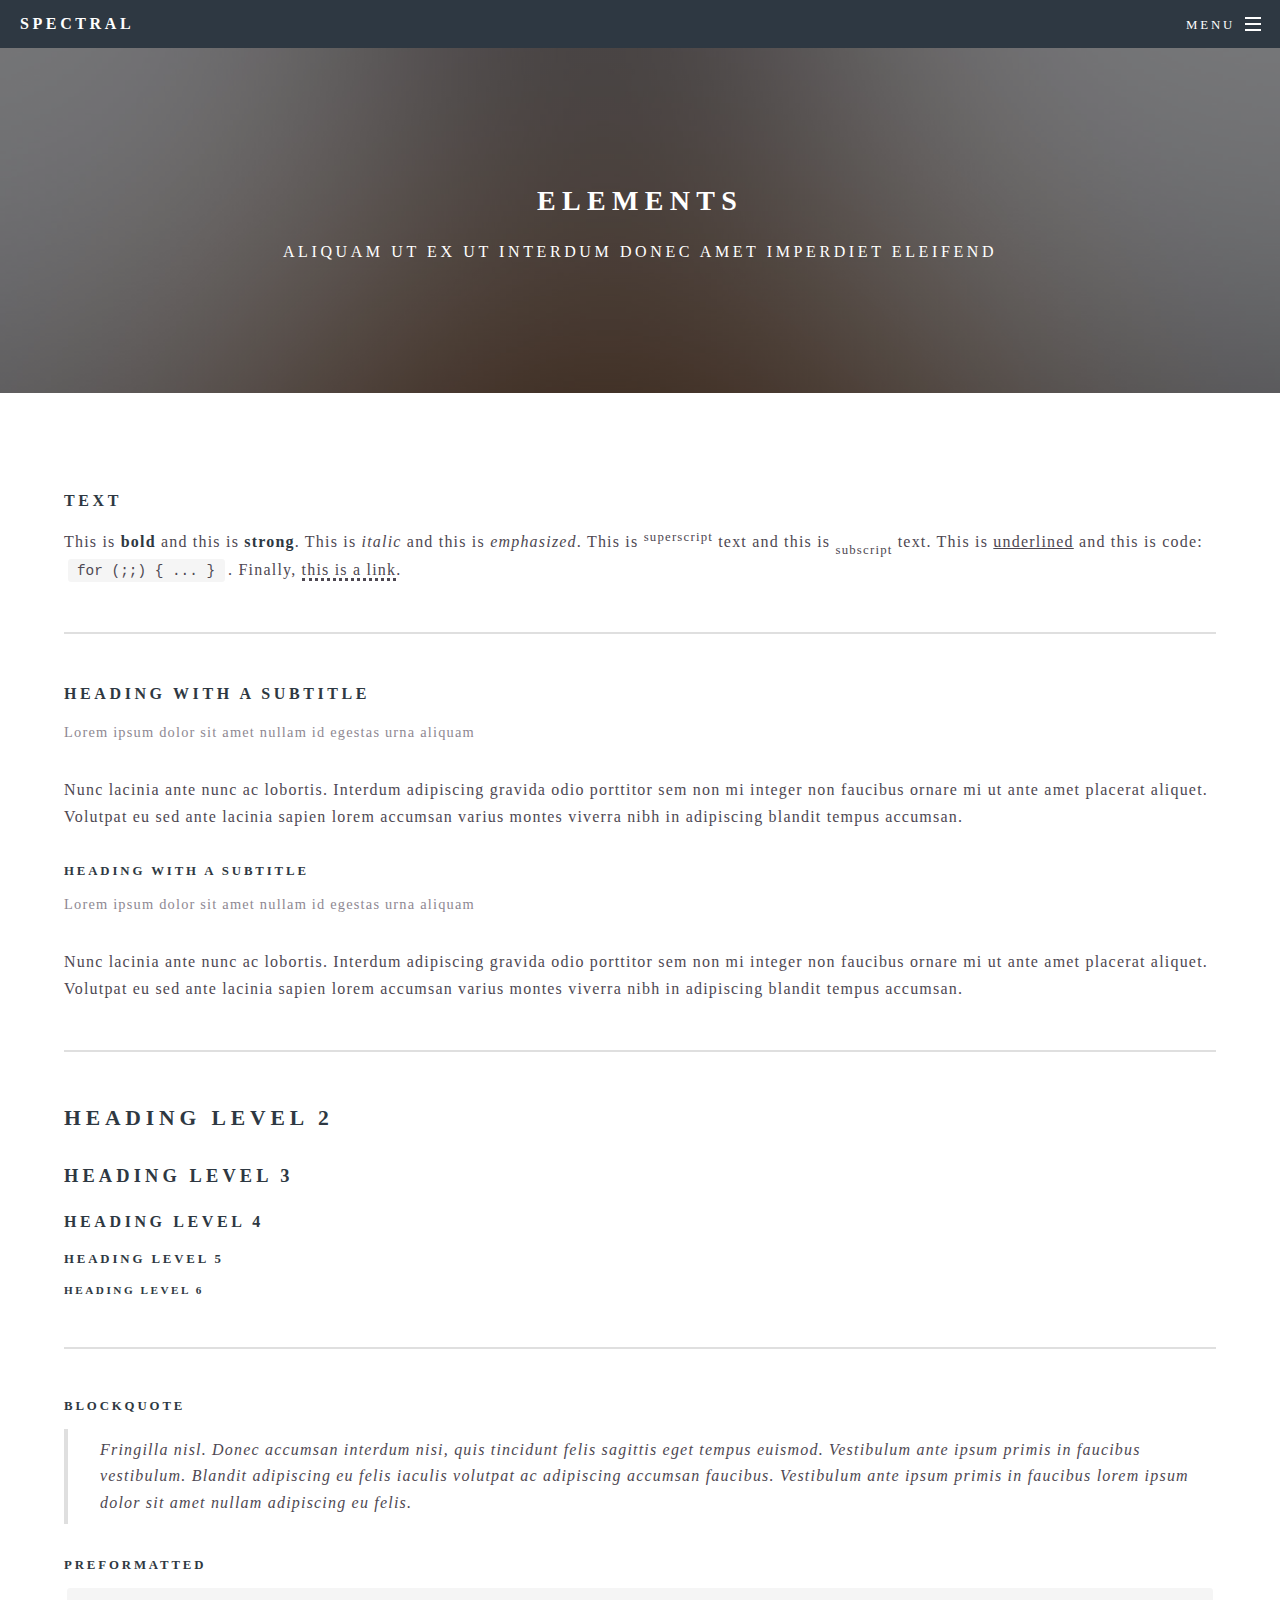
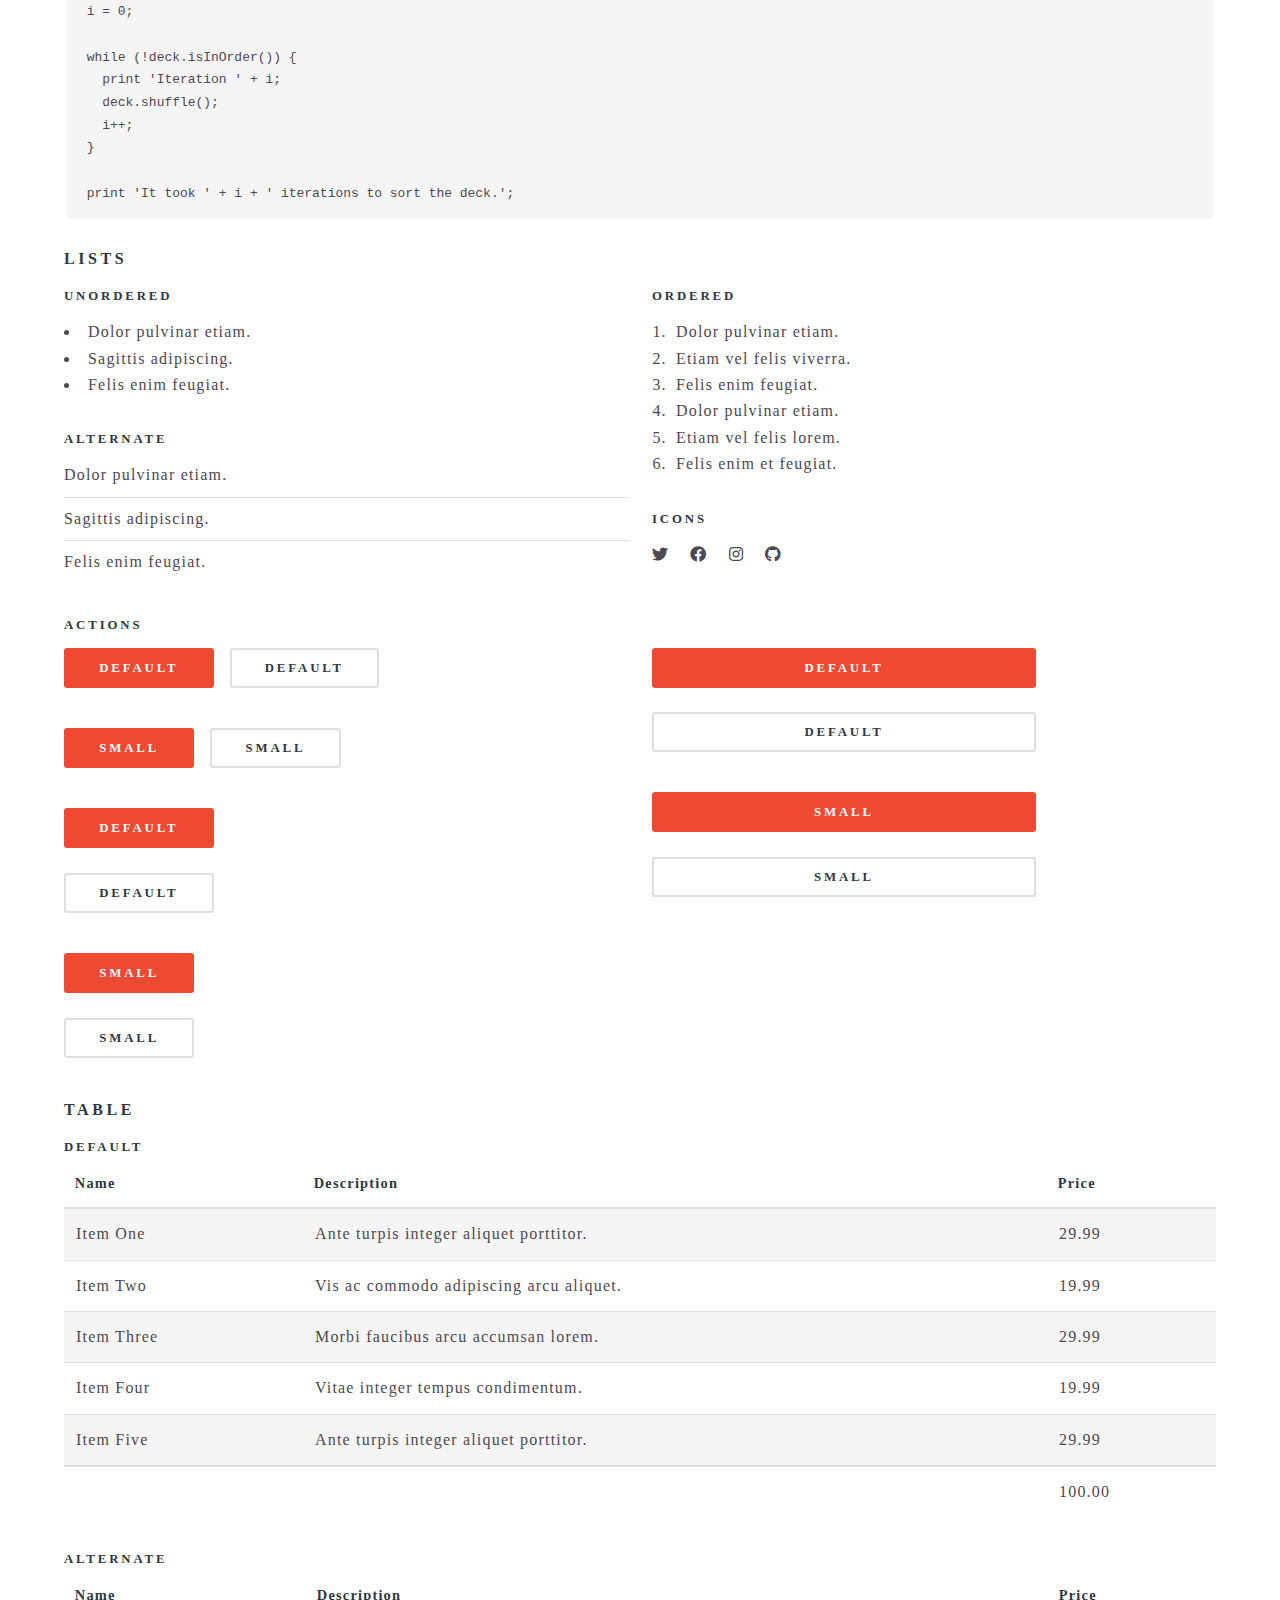
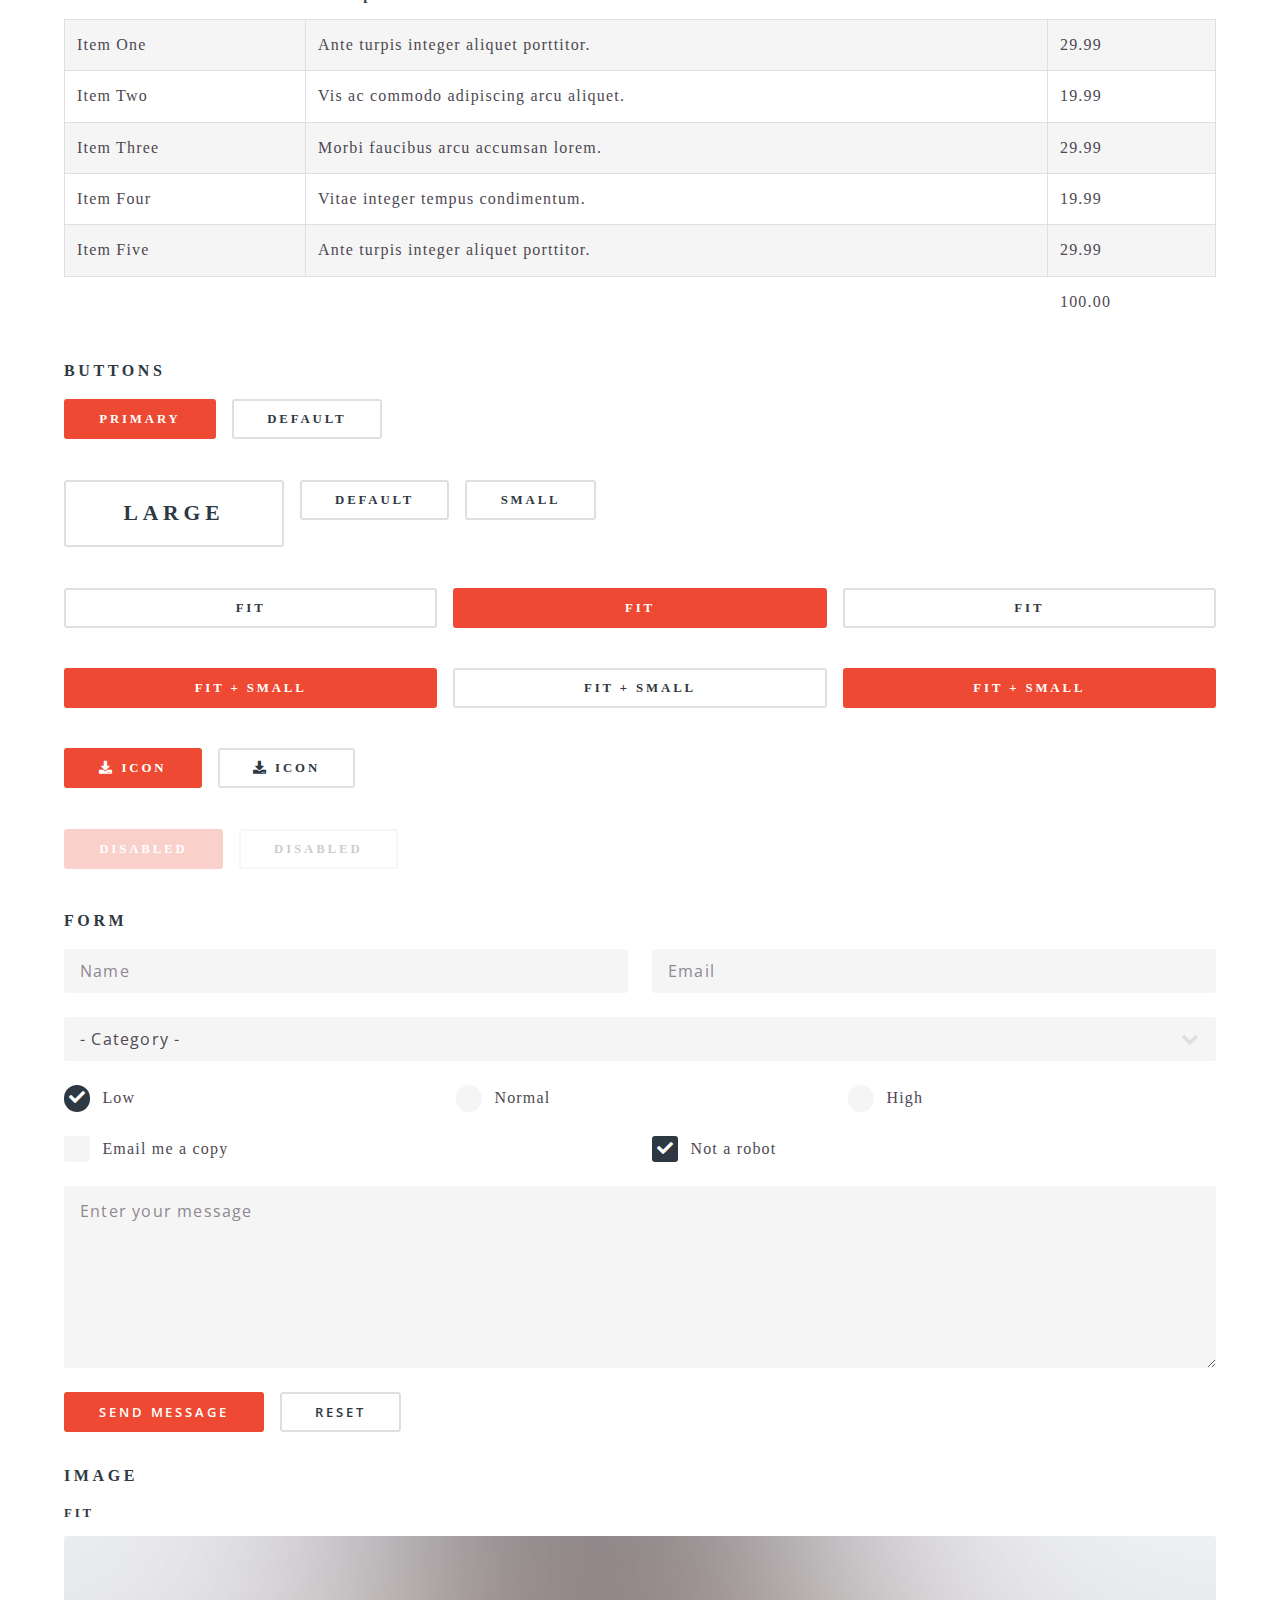
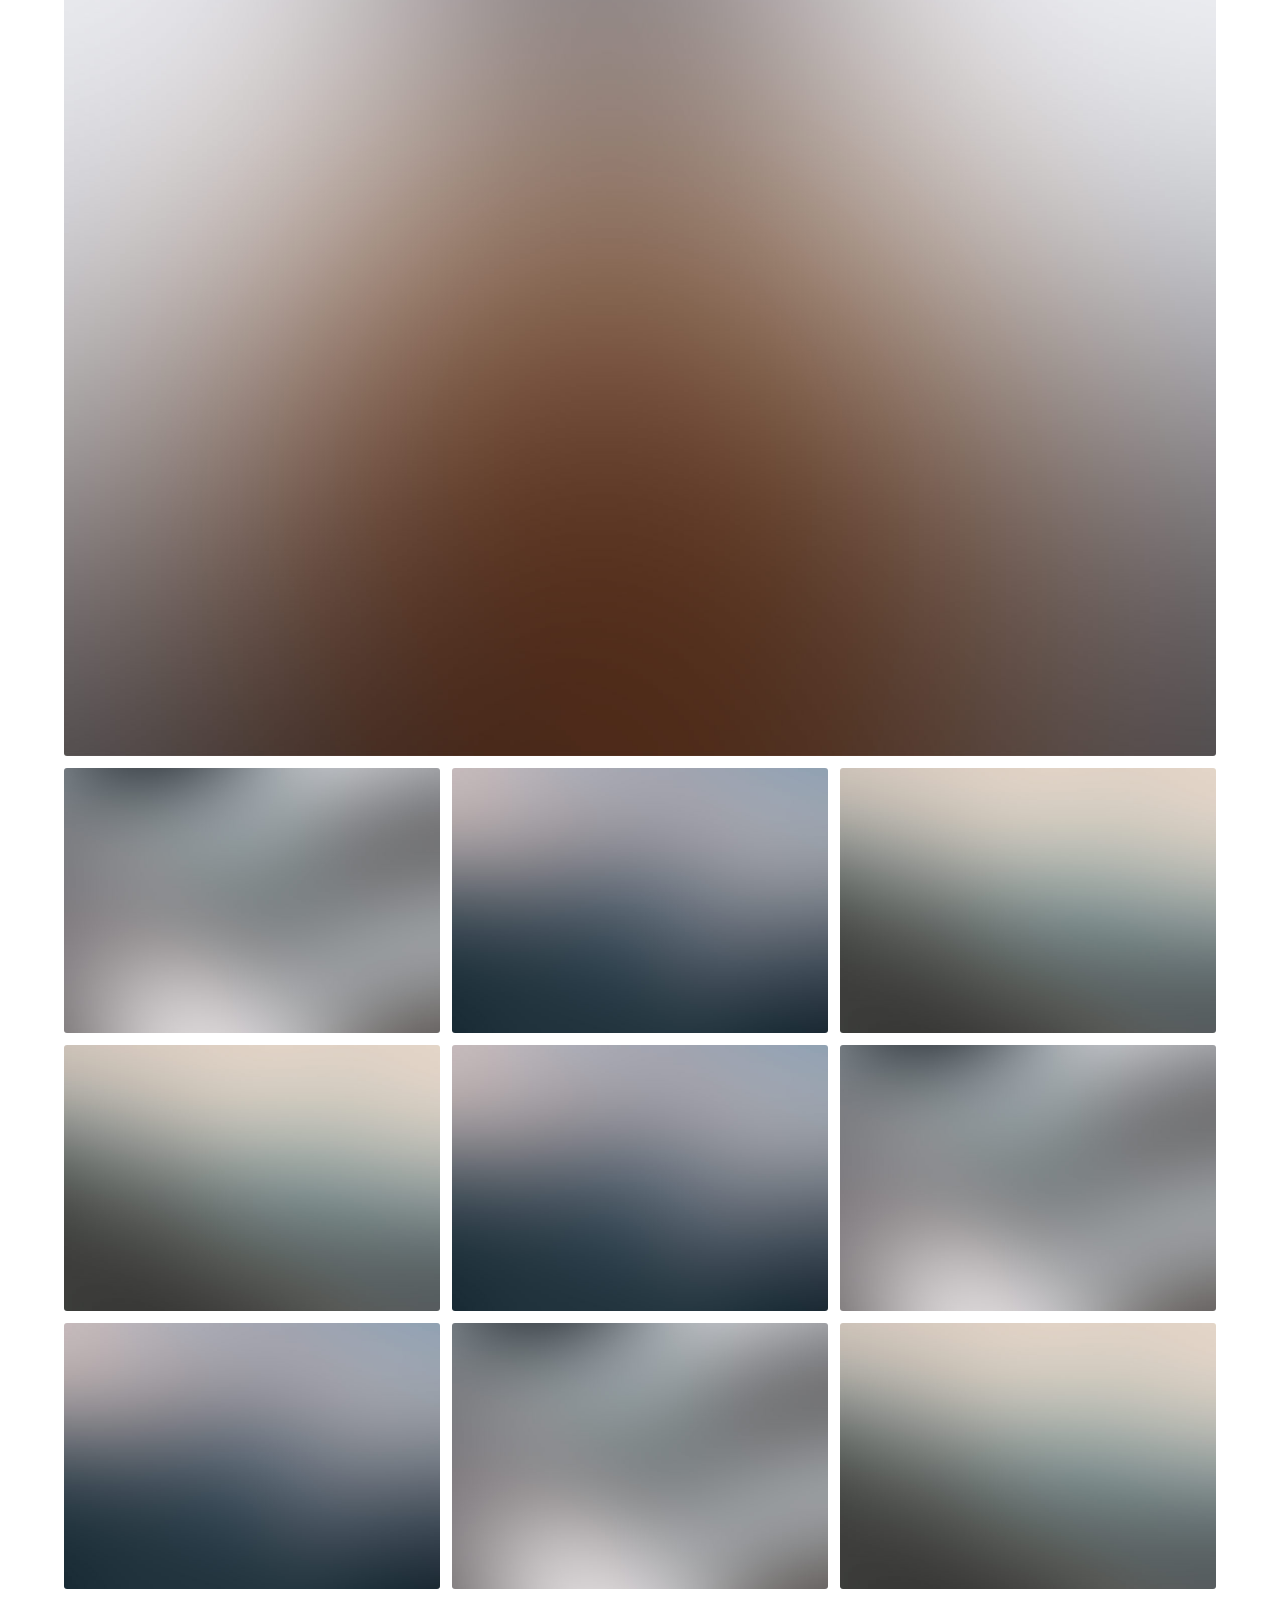
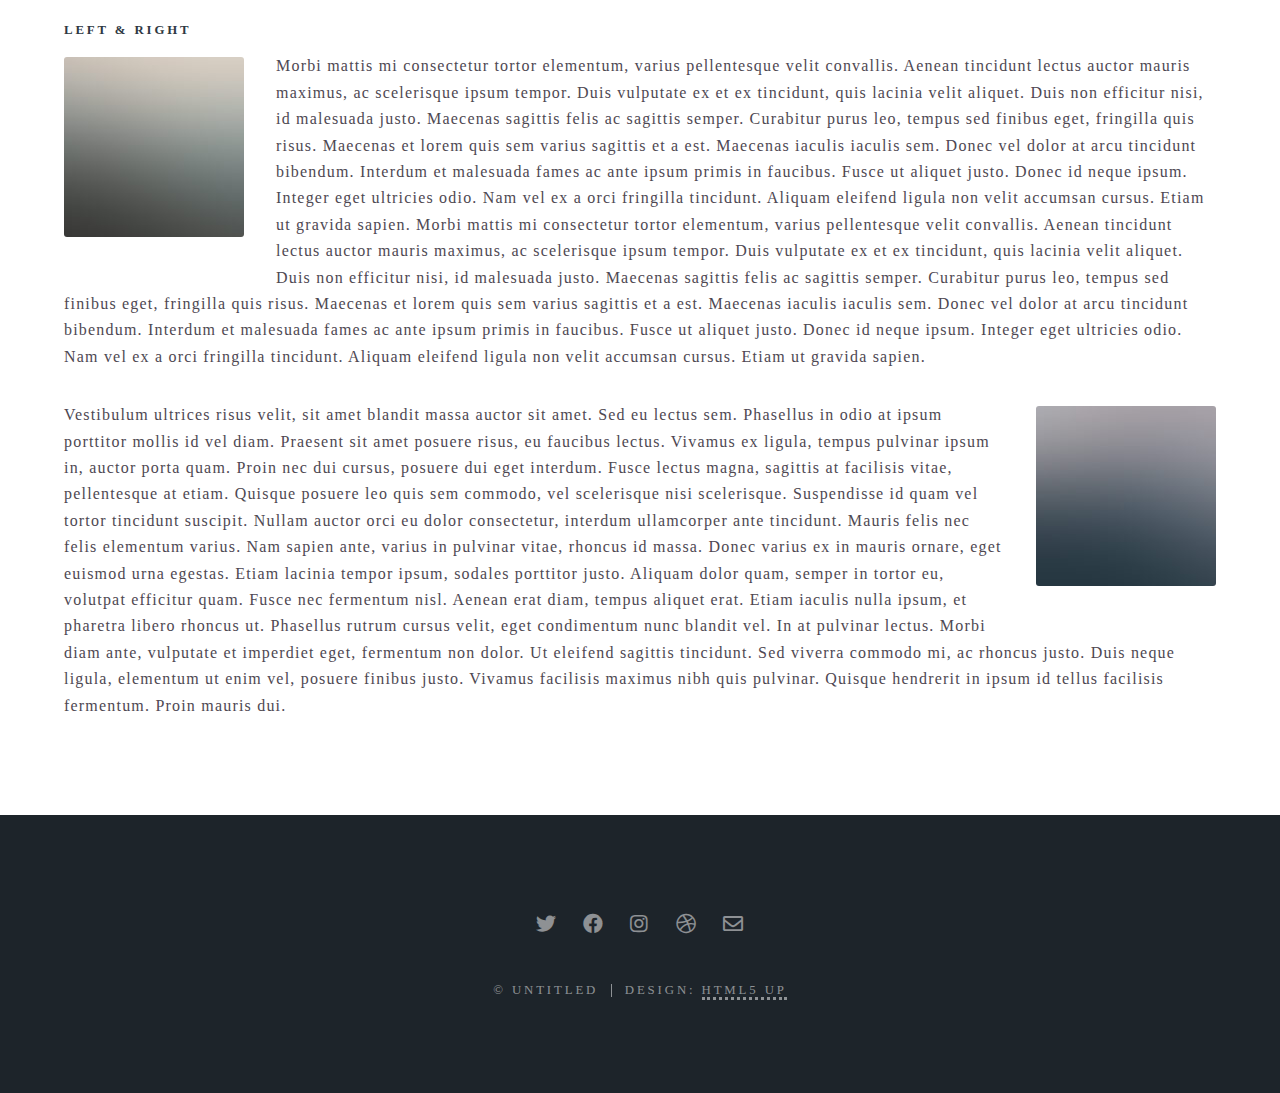
==== elements.html @ ee93fdd2 "fix index page" ====
<!DOCTYPE HTML>
<!--
	Spectral by HTML5 UP
	html5up.net | @ajlkn
	Free for personal and commercial use under the CCA 3.0 license (html5up.net/license)
-->
<html>
	<head>
		<title>Elements - Spectral by HTML5 UP</title>
		<meta charset="utf-8" />
		<meta name="viewport" content="width=device-width, initial-scale=1, user-scalable=no" />
		<link rel="stylesheet" href="assets/css/main.css" />
		<noscript><link rel="stylesheet" href="assets/css/noscript.css" /></noscript>
	</head>
	<body class="is-preload">

		<!-- Page Wrapper -->
			<div id="page-wrapper">

				<!-- Header -->
					<header id="header">
						<h1><a href="index.html">Spectral</a></h1>
						<nav id="nav">
							<ul>
								<li class="special">
									<a href="#menu" class="menuToggle"><span>Menu</span></a>
									<div id="menu">
										<ul>
											<li><a href="index.html">Home</a></li>
											<li><a href="generic.html">Generic</a></li>
											<li><a href="elements.html">Elements</a></li>
											<li><a href="#">Sign Up</a></li>
											<li><a href="#">Log In</a></li>
										</ul>
									</div>
								</li>
							</ul>
						</nav>
					</header>

				<!-- Main -->
					<article id="main">
						<header>
							<h2>Elements</h2>
							<p>Aliquam ut ex ut interdum donec amet imperdiet eleifend</p>
						</header>
						<section class="wrapper style5">
							<div class="inner">

								<section>
									<h4>Text</h4>
									<p>This is <b>bold</b> and this is <strong>strong</strong>. This is <i>italic</i> and this is <em>emphasized</em>.
									This is <sup>superscript</sup> text and this is <sub>subscript</sub> text.
									This is <u>underlined</u> and this is code: <code>for (;;) { ... }</code>. Finally, <a href="#">this is a link</a>.</p>
									<hr />
									<header>
										<h4>Heading with a Subtitle</h4>
										<p>Lorem ipsum dolor sit amet nullam id egestas urna aliquam</p>
									</header>
									<p>Nunc lacinia ante nunc ac lobortis. Interdum adipiscing gravida odio porttitor sem non mi integer non faucibus ornare mi ut ante amet placerat aliquet. Volutpat eu sed ante lacinia sapien lorem accumsan varius montes viverra nibh in adipiscing blandit tempus accumsan.</p>
									<header>
										<h5>Heading with a Subtitle</h5>
										<p>Lorem ipsum dolor sit amet nullam id egestas urna aliquam</p>
									</header>
									<p>Nunc lacinia ante nunc ac lobortis. Interdum adipiscing gravida odio porttitor sem non mi integer non faucibus ornare mi ut ante amet placerat aliquet. Volutpat eu sed ante lacinia sapien lorem accumsan varius montes viverra nibh in adipiscing blandit tempus accumsan.</p>
									<hr />
									<h2>Heading Level 2</h2>
									<h3>Heading Level 3</h3>
									<h4>Heading Level 4</h4>
									<h5>Heading Level 5</h5>
									<h6>Heading Level 6</h6>
									<hr />
									<h5>Blockquote</h5>
									<blockquote>Fringilla nisl. Donec accumsan interdum nisi, quis tincidunt felis sagittis eget tempus euismod. Vestibulum ante ipsum primis in faucibus vestibulum. Blandit adipiscing eu felis iaculis volutpat ac adipiscing accumsan faucibus. Vestibulum ante ipsum primis in faucibus lorem ipsum dolor sit amet nullam adipiscing eu felis.</blockquote>
									<h5>Preformatted</h5>
									<pre><code>i = 0;

while (!deck.isInOrder()) {
  print 'Iteration ' + i;
  deck.shuffle();
  i++;
}

print 'It took ' + i + ' iterations to sort the deck.';</code></pre>
								</section>

								<section>
									<h4>Lists</h4>
									<div class="row">
										<div class="col-6 col-12-medium">
											<h5>Unordered</h5>
											<ul>
												<li>Dolor pulvinar etiam.</li>
												<li>Sagittis adipiscing.</li>
												<li>Felis enim feugiat.</li>
											</ul>
											<h5>Alternate</h5>
											<ul class="alt">
												<li>Dolor pulvinar etiam.</li>
												<li>Sagittis adipiscing.</li>
												<li>Felis enim feugiat.</li>
											</ul>
										</div>
										<div class="col-6 col-12-medium">
											<h5>Ordered</h5>
											<ol>
												<li>Dolor pulvinar etiam.</li>
												<li>Etiam vel felis viverra.</li>
												<li>Felis enim feugiat.</li>
												<li>Dolor pulvinar etiam.</li>
												<li>Etiam vel felis lorem.</li>
												<li>Felis enim et feugiat.</li>
											</ol>
											<h5>Icons</h5>
											<ul class="icons">
												<li><a href="#" class="icon fab fa-twitter"><span class="label">Twitter</span></a></li>
												<li><a href="#" class="icon fab fa-facebook"><span class="label">Facebook</span></a></li>
												<li><a href="#" class="icon fab fa-instagram"><span class="label">Instagram</span></a></li>
												<li><a href="#" class="icon fab fa-github"><span class="label">Github</span></a></li>
											</ul>
										</div>
									</div>
									<h5>Actions</h5>
									<div class="row">
										<div class="col-6 col-12-medium">
											<ul class="actions">
												<li><a href="#" class="button primary">Default</a></li>
												<li><a href="#" class="button">Default</a></li>
											</ul>
											<ul class="actions small">
												<li><a href="#" class="button primary small">Small</a></li>
												<li><a href="#" class="button small">Small</a></li>
											</ul>
											<ul class="actions stacked">
												<li><a href="#" class="button primary">Default</a></li>
												<li><a href="#" class="button">Default</a></li>
											</ul>
											<ul class="actions stacked">
												<li><a href="#" class="button primary small">Small</a></li>
												<li><a href="#" class="button small">Small</a></li>
											</ul>
										</div>
										<div class="col-6 col-12-medium">
											<ul class="actions stacked">
												<li><a href="#" class="button primary fit">Default</a></li>
												<li><a href="#" class="button fit">Default</a></li>
											</ul>
											<ul class="actions stacked">
												<li><a href="#" class="button primary small fit">Small</a></li>
												<li><a href="#" class="button small fit">Small</a></li>
											</ul>
										</div>
									</div>
								</section>

								<section>
									<h4>Table</h4>
									<h5>Default</h5>
									<div class="table-wrapper">
										<table>
											<thead>
												<tr>
													<th>Name</th>
													<th>Description</th>
													<th>Price</th>
												</tr>
											</thead>
											<tbody>
												<tr>
													<td>Item One</td>
													<td>Ante turpis integer aliquet porttitor.</td>
													<td>29.99</td>
												</tr>
												<tr>
													<td>Item Two</td>
													<td>Vis ac commodo adipiscing arcu aliquet.</td>
													<td>19.99</td>
												</tr>
												<tr>
													<td>Item Three</td>
													<td> Morbi faucibus arcu accumsan lorem.</td>
													<td>29.99</td>
												</tr>
												<tr>
													<td>Item Four</td>
													<td>Vitae integer tempus condimentum.</td>
													<td>19.99</td>
												</tr>
												<tr>
													<td>Item Five</td>
													<td>Ante turpis integer aliquet porttitor.</td>
													<td>29.99</td>
												</tr>
											</tbody>
											<tfoot>
												<tr>
													<td colspan="2"></td>
													<td>100.00</td>
												</tr>
											</tfoot>
										</table>
									</div>

									<h5>Alternate</h5>
									<div class="table-wrapper">
										<table class="alt">
											<thead>
												<tr>
													<th>Name</th>
													<th>Description</th>
													<th>Price</th>
												</tr>
											</thead>
											<tbody>
												<tr>
													<td>Item One</td>
													<td>Ante turpis integer aliquet porttitor.</td>
													<td>29.99</td>
												</tr>
												<tr>
													<td>Item Two</td>
													<td>Vis ac commodo adipiscing arcu aliquet.</td>
													<td>19.99</td>
												</tr>
												<tr>
													<td>Item Three</td>
													<td> Morbi faucibus arcu accumsan lorem.</td>
													<td>29.99</td>
												</tr>
												<tr>
													<td>Item Four</td>
													<td>Vitae integer tempus condimentum.</td>
													<td>19.99</td>
												</tr>
												<tr>
													<td>Item Five</td>
													<td>Ante turpis integer aliquet porttitor.</td>
													<td>29.99</td>
												</tr>
											</tbody>
											<tfoot>
												<tr>
													<td colspan="2"></td>
													<td>100.00</td>
												</tr>
											</tfoot>
										</table>
									</div>
								</section>

								<section>
									<h4>Buttons</h4>
									<ul class="actions">
										<li><a href="#" class="button primary">Primary</a></li>
										<li><a href="#" class="button">Default</a></li>
									</ul>
									<ul class="actions">
										<li><a href="#" class="button large">Large</a></li>
										<li><a href="#" class="button">Default</a></li>
										<li><a href="#" class="button small">Small</a></li>
									</ul>
									<ul class="actions fit">
										<li><a href="#" class="button fit">Fit</a></li>
										<li><a href="#" class="button primary fit">Fit</a></li>
										<li><a href="#" class="button fit">Fit</a></li>
									</ul>
									<ul class="actions fit small">
										<li><a href="#" class="button primary fit small">Fit + Small</a></li>
										<li><a href="#" class="button fit small">Fit + Small</a></li>
										<li><a href="#" class="button primary fit small">Fit + Small</a></li>
									</ul>
									<ul class="actions">
										<li><a href="#" class="button primary icon fas fa-download">Icon</a></li>
										<li><a href="#" class="button icon fas fa-download">Icon</a></li>
									</ul>
									<ul class="actions">
										<li><span class="button primary disabled">Disabled</span></li>
										<li><span class="button disabled">Disabled</span></li>
									</ul>
								</section>

								<section>
									<h4>Form</h4>
									<form method="post" action="#">
										<div class="row gtr-uniform">
											<div class="col-6 col-12-xsmall">
												<input type="text" name="demo-name" id="demo-name" value="" placeholder="Name" />
											</div>
											<div class="col-6 col-12-xsmall">
												<input type="email" name="demo-email" id="demo-email" value="" placeholder="Email" />
											</div>
											<div class="col-12">
												<select name="demo-category" id="demo-category">
													<option value="">- Category -</option>
													<option value="1">Manufacturing</option>
													<option value="1">Shipping</option>
													<option value="1">Administration</option>
													<option value="1">Human Resources</option>
												</select>
											</div>
											<div class="col-4 col-12-small">
												<input type="radio" id="demo-priority-low" name="demo-priority" checked>
												<label for="demo-priority-low">Low</label>
											</div>
											<div class="col-4 col-12-small">
												<input type="radio" id="demo-priority-normal" name="demo-priority">
												<label for="demo-priority-normal">Normal</label>
											</div>
											<div class="col-4 col-12-small">
												<input type="radio" id="demo-priority-high" name="demo-priority">
												<label for="demo-priority-high">High</label>
											</div>
											<div class="col-6 col-12-small">
												<input type="checkbox" id="demo-copy" name="demo-copy">
												<label for="demo-copy">Email me a copy</label>
											</div>
											<div class="col-6 col-12-small">
												<input type="checkbox" id="demo-human" name="demo-human" checked>
												<label for="demo-human">Not a robot</label>
											</div>
											<div class="col-12">
												<textarea name="demo-message" id="demo-message" placeholder="Enter your message" rows="6"></textarea>
											</div>
											<div class="col-12">
												<ul class="actions">
													<li><input type="submit" value="Send Message" class="primary" /></li>
													<li><input type="reset" value="Reset" /></li>
												</ul>
											</div>
										</div>
									</form>
								</section>

								<section>
									<h4>Image</h4>
									<h5>Fit</h5>
									<div class="box alt">
										<div class="row gtr-50 gtr-uniform">
											<div class="col-12"><span class="image fit"><img src="images/banner.jpg" alt="" /></span></div>
											<div class="col-4"><span class="image fit"><img src="images/pic01.jpg" alt="" /></span></div>
											<div class="col-4"><span class="image fit"><img src="images/pic02.jpg" alt="" /></span></div>
											<div class="col-4"><span class="image fit"><img src="images/pic03.jpg" alt="" /></span></div>
											<div class="col-4"><span class="image fit"><img src="images/pic03.jpg" alt="" /></span></div>
											<div class="col-4"><span class="image fit"><img src="images/pic02.jpg" alt="" /></span></div>
											<div class="col-4"><span class="image fit"><img src="images/pic01.jpg" alt="" /></span></div>
											<div class="col-4"><span class="image fit"><img src="images/pic02.jpg" alt="" /></span></div>
											<div class="col-4"><span class="image fit"><img src="images/pic01.jpg" alt="" /></span></div>
											<div class="col-4"><span class="image fit"><img src="images/pic03.jpg" alt="" /></span></div>
										</div>
									</div>
									<h5>Left &amp; Right</h5>
									<p><span class="image left"><img src="images/pic04.jpg" alt="" /></span>Morbi mattis mi consectetur tortor elementum, varius pellentesque velit convallis. Aenean tincidunt lectus auctor mauris maximus, ac scelerisque ipsum tempor. Duis vulputate ex et ex tincidunt, quis lacinia velit aliquet. Duis non efficitur nisi, id malesuada justo. Maecenas sagittis felis ac sagittis semper. Curabitur purus leo, tempus sed finibus eget, fringilla quis risus. Maecenas et lorem quis sem varius sagittis et a est. Maecenas iaculis iaculis sem. Donec vel dolor at arcu tincidunt bibendum. Interdum et malesuada fames ac ante ipsum primis in faucibus. Fusce ut aliquet justo. Donec id neque ipsum. Integer eget ultricies odio. Nam vel ex a orci fringilla tincidunt. Aliquam eleifend ligula non velit accumsan cursus. Etiam ut gravida sapien. Morbi mattis mi consectetur tortor elementum, varius pellentesque velit convallis. Aenean tincidunt lectus auctor mauris maximus, ac scelerisque ipsum tempor. Duis vulputate ex et ex tincidunt, quis lacinia velit aliquet. Duis non efficitur nisi, id malesuada justo. Maecenas sagittis felis ac sagittis semper. Curabitur purus leo, tempus sed finibus eget, fringilla quis risus. Maecenas et lorem quis sem varius sagittis et a est. Maecenas iaculis iaculis sem. Donec vel dolor at arcu tincidunt bibendum. Interdum et malesuada fames ac ante ipsum primis in faucibus. Fusce ut aliquet justo. Donec id neque ipsum. Integer eget ultricies odio. Nam vel ex a orci fringilla tincidunt. Aliquam eleifend ligula non velit accumsan cursus. Etiam ut gravida sapien.</p>
									<p><span class="image right"><img src="images/pic05.jpg" alt="" /></span>Vestibulum ultrices risus velit, sit amet blandit massa auctor sit amet. Sed eu lectus sem. Phasellus in odio at ipsum porttitor mollis id vel diam. Praesent sit amet posuere risus, eu faucibus lectus. Vivamus ex ligula, tempus pulvinar ipsum in, auctor porta quam. Proin nec dui cursus, posuere dui eget interdum. Fusce lectus magna, sagittis at facilisis vitae, pellentesque at etiam. Quisque posuere leo quis sem commodo, vel scelerisque nisi scelerisque. Suspendisse id quam vel tortor tincidunt suscipit. Nullam auctor orci eu dolor consectetur, interdum ullamcorper ante tincidunt. Mauris felis nec felis elementum varius. Nam sapien ante, varius in pulvinar vitae, rhoncus id massa. Donec varius ex in mauris ornare, eget euismod urna egestas. Etiam lacinia tempor ipsum, sodales porttitor justo. Aliquam dolor quam, semper in tortor eu, volutpat efficitur quam. Fusce nec fermentum nisl. Aenean erat diam, tempus aliquet erat. Etiam iaculis nulla ipsum, et pharetra libero rhoncus ut. Phasellus rutrum cursus velit, eget condimentum nunc blandit vel. In at pulvinar lectus. Morbi diam ante, vulputate et imperdiet eget, fermentum non dolor. Ut eleifend sagittis tincidunt. Sed viverra commodo mi, ac rhoncus justo. Duis neque ligula, elementum ut enim vel, posuere finibus justo. Vivamus facilisis maximus nibh quis pulvinar. Quisque hendrerit in ipsum id tellus facilisis fermentum. Proin mauris dui.</p>
								</section>

							</div>
						</section>
					</article>

				<!-- Footer -->
					<footer id="footer">
						<ul class="icons">
							<li><a href="#" class="icon fab fa-twitter"><span class="label">Twitter</span></a></li>
							<li><a href="#" class="icon fab fa-facebook"><span class="label">Facebook</span></a></li>
							<li><a href="#" class="icon fab fa-instagram"><span class="label">Instagram</span></a></li>
							<li><a href="#" class="icon fab fa-dribbble"><span class="label">Dribbble</span></a></li>
							<li><a href="#" class="icon far fa-envelope"><span class="label">Email</span></a></li>
						</ul>
						<ul class="copyright">
							<li>&copy; Untitled</li><li>Design: <a href="http://html5up.net">HTML5 UP</a></li>
						</ul>
					</footer>

			</div>

		<!-- Scripts -->
			<script src="assets/js/jquery.min.js"></script>
			<script src="assets/js/jquery.scrollex.min.js"></script>
			<script src="assets/js/jquery.scrolly.min.js"></script>
			<script src="assets/js/browser.min.js"></script>
			<script src="assets/js/breakpoints.min.js"></script>
			<script src="assets/js/util.js"></script>
			<script src="assets/js/main.js"></script>

	</body>
</html>
---- assets/css/main.css ----
@import url(font-awesome.min.css);
@import url("https://fonts.googleapis.com/css?family=Open+Sans:400,400italic,600,600italic,800,800italic");

/*
	Spectral by HTML5 UP
	html5up.net | @ajlkn
	Free for personal and commercial use under the CCA 3.0 license (html5up.net/license)
*/

html, body, div, span, applet, object,
iframe, h1, h2, h3, h4, h5, h6, p, blockquote,
pre, a, abbr, acronym, address, big, cite,
code, del, dfn, em, img, ins, kbd, q, s, samp,
small, strike, strong, sub, sup, tt, var, b,
u, i, center, dl, dt, dd, ol, ul, li, fieldset,
form, label, legend, table, caption, tbody,
tfoot, thead, tr, th, td, article, aside,
canvas, details, embed, figure, figcaption,
footer, header, hgroup, menu, nav, output, ruby,
section, summary, time, mark, audio, video {
	margin: 0;
	padding: 0;
	border: 0;
	font-size: 100%;
	font: inherit;
	vertical-align: baseline;
	font-family: "Microsoft JHengHei"}

article, aside, details, figcaption, figure,
footer, header, hgroup, menu, nav, section {
	display: block;}

body {
	line-height: 1;

}

ol, ul {
	list-style: none;
}

blockquote, q {
	quotes: none;
}

	blockquote:before, blockquote:after, q:before, q:after {
		content: '';
		content: none;
	}

table {
	border-collapse: collapse;
	border-spacing: 0;
}

body {
	-webkit-text-size-adjust: none;
}

mark {
	background-color: transparent;
	color: inherit;
}

input::-moz-focus-inner {
	border: 0;
	padding: 0;
}

input, select, textarea {
	-moz-appearance: none;
	-webkit-appearance: none;
	-ms-appearance: none;
	appearance: none;
}

/* Basic */

	@-ms-viewport {
		width: device-width;
	}

	html {
		box-sizing: border-box;
	}

	*, *:before, *:after {
		box-sizing: inherit;
	}

	body {
		background: #2e3842;
	}

		body.is-preload *, body.is-preload *:before, body.is-preload *:after {
			-moz-animation: none !important;
			-webkit-animation: none !important;
			-ms-animation: none !important;
			animation: none !important;
			-moz-transition: none !important;
			-webkit-transition: none !important;
			-ms-transition: none !important;
			transition: none !important;
		}

	body, input, select, textarea {
		color: #fff;
		font-family: "Open Sans", Helvetica, sans-serif;
		font-size: 15pt;
		font-weight: 400;
		letter-spacing: 0.075em;
		line-height: 1.65em;
	}

		@media screen and (max-width: 1680px) {

			body, input, select, textarea {
				font-size: 13pt;
			}

		}

		@media screen and (max-width: 1280px) {

			body, input, select, textarea {
				font-size: 12pt;
			}

		}

		@media screen and (max-width: 736px) {

			body, input, select, textarea {
				font-size: 11pt;
				letter-spacing: 0.0375em;
			}

		}

	a {
		-moz-transition: color 0.2s ease, border-bottom-color 0.2s ease;
		-webkit-transition: color 0.2s ease, border-bottom-color 0.2s ease;
		-ms-transition: color 0.2s ease, border-bottom-color 0.2s ease;
		transition: color 0.2s ease, border-bottom-color 0.2s ease;
		border-bottom: dotted 3px;
		color: inherit;
		text-decoration: none;
	}

		a:hover {
			border-bottom-color:transparent;
			
		}

	strong, b {
		color: #fff;
		font-weight: 600;
	}

	em, i {
		font-style: italic;
	}

	p {
		margin: 0 0 2em 0;
	}

	h1, h2, h3, h4, h5, h6 {
		color: #fff;
		font-weight: 800;
		letter-spacing: 0.225em;
		line-height: 1em;
		margin: 0 0 1em 0;
		text-transform: uppercase;
		font-family: "Microsoft JHengHei";
	}

		h1 a, h2 a, h3 a, h4 a, h5 a, h6 a {
			color: inherit;
			text-decoration: none;
		}

	h2 {
		font-size: 1.35em;
		line-height: 1.75em;
	}

		@media screen and (max-width: 736px) {

			h2 {
				font-size: 1.1em;
				line-height: 1.65em;
			}

		}

	h3 {
		font-size: 1.15em;
		line-height: 1.75em;
	}

		@media screen and (max-width: 736px) {

			h3 {
				font-size: 1em;
				line-height: 1.65em;
			}

		}

	h4 {
		font-size: 1em;
		line-height: 1.5em;
	}

	h5 {
		font-size: 0.8em;
		line-height: 1.5em;
	}

	h6 {
		font-size: 0.7em;
		line-height: 1.5em;
	}

	sub {
		font-size: 0.8em;
		position: relative;
		top: 0.5em;
	}

	sup {
		font-size: 0.8em;
		position: relative;
		top: -0.5em;
	}

	hr {
		border: 0;
		border-bottom: solid 2px #fff;
		margin: 3em 0;
	}

		hr.major {
			margin: 4.5em 0;
		}

	blockquote {
		border-left: solid 4px #fff;
		font-style: italic;
		margin: 0 0 2em 0;
		padding: 0.5em 0 0.5em 2em;
	}

	code {
		background: rgba(144, 144, 144, 0.25);
		border-radius: 3px;
		font-family: "Courier New", monospace;
		font-size: 0.9em;
		letter-spacing: 0;
		margin: 0 0.25em;
		padding: 0.25em 0.65em;
	}

	pre {
		-webkit-overflow-scrolling: touch;
		font-family: "Courier New", monospace;
		font-size: 0.9em;
		margin: 0 0 2em 0;
	}

		pre code {
			display: block;
			line-height: 1.75em;
			padding: 1em 1.5em;
			overflow-x: auto;
		}

	.align-left {
		text-align: left;
	}

	.align-center {
		text-align: center;
	}

	.align-right {
		text-align: right;
	}

/* Row */

	.row {
		display: flex;
		flex-wrap: wrap;
		box-sizing: border-box;
		align-items: stretch;
	}

		.row > * {
			box-sizing: border-box;
		}

		.row.gtr-uniform > * > :last-child {
			margin-bottom: 0;
		}

		.row.aln-left {
			justify-content: flex-start;
		}

		.row.aln-center {
			justify-content: center;
		}

		.row.aln-right {
			justify-content: flex-end;
		}

		.row.aln-top {
			align-items: flex-start;
		}

		.row.aln-middle {
			align-items: center;
		}

		.row.aln-bottom {
			align-items: flex-end;
		}

		.row > .imp {
			order: -1;
		}

		.row > .col-1 {
			width: 8.3333333333%;
		}

		.row > .off-1 {
			margin-left: 8.3333333333%;
		}

		.row > .col-2 {
			width: 16.6666666667%;
		}

		.row > .off-2 {
			margin-left: 16.6666666667%;
		}

		.row > .col-3 {
			width: 25%;
		}

		.row > .off-3 {
			margin-left: 25%;
		}

		.row > .col-4 {
			width: 33.3333333333%;
		}

		.row > .off-4 {
			margin-left: 33.3333333333%;
		}

		.row > .col-5 {
			width: 41.6666666667%;
		}

		.row > .off-5 {
			margin-left: 41.6666666667%;
		}

		.row > .col-6 {
			width: 50%;
		}

		.row > .off-6 {
			margin-left: 50%;
		}

		.row > .col-7 {
			width: 58.3333333333%;
		}

		.row > .off-7 {
			margin-left: 58.3333333333%;
		}

		.row > .col-8 {
			width: 66.6666666667%;
		}

		.row > .off-8 {
			margin-left: 66.6666666667%;
		}

		.row > .col-9 {
			width: 75%;
		}

		.row > .off-9 {
			margin-left: 75%;
		}

		.row > .col-10 {
			width: 83.3333333333%;
		}

		.row > .off-10 {
			margin-left: 83.3333333333%;
		}

		.row > .col-11 {
			width: 91.6666666667%;
		}

		.row > .off-11 {
			margin-left: 91.6666666667%;
		}

		.row > .col-12 {
			width: 100%;
		}

		.row > .off-12 {
			margin-left: 100%;
		}

		.row.gtr-0 {
			margin-top: 0;
			margin-left: 0em;
		}

			.row.gtr-0 > * {
				padding: 0 0 0 0em;
			}

			.row.gtr-0.gtr-uniform {
				margin-top: 0em;
			}

				.row.gtr-0.gtr-uniform > * {
					padding-top: 0em;
				}

		.row.gtr-25 {
			margin-top: 0;
			margin-left: -0.375em;
		}

			.row.gtr-25 > * {
				padding: 0 0 0 0.375em;
			}

			.row.gtr-25.gtr-uniform {
				margin-top: -0.375em;
			}

				.row.gtr-25.gtr-uniform > * {
					padding-top: 0.375em;
				}

		.row.gtr-50 {
			margin-top: 0;
			margin-left: -0.75em;
		}

			.row.gtr-50 > * {
				padding: 0 0 0 0.75em;
			}

			.row.gtr-50.gtr-uniform {
				margin-top: -0.75em;
			}

				.row.gtr-50.gtr-uniform > * {
					padding-top: 0.75em;
				}

		.row {
			margin-top: 0;
			margin-left: -1.5em;
		}

			.row > * {
				padding: 0 0 0 1.5em;
			}

			.row.gtr-uniform {
				margin-top: -1.5em;
			}

				.row.gtr-uniform > * {
					padding-top: 1.5em;
				}

		.row.gtr-150 {
			margin-top: 0;
			margin-left: -2.25em;
		}

			.row.gtr-150 > * {
				padding: 0 0 0 2.25em;
			}

			.row.gtr-150.gtr-uniform {
				margin-top: -2.25em;
			}

				.row.gtr-150.gtr-uniform > * {
					padding-top: 2.25em;
				}

		.row.gtr-200 {
			margin-top: 0;
			margin-left: -3em;
		}

			.row.gtr-200 > * {
				padding: 0 0 0 3em;
			}

			.row.gtr-200.gtr-uniform {
				margin-top: -3em;
			}

				.row.gtr-200.gtr-uniform > * {
					padding-top: 3em;
				}

		@media screen and (max-width: 1680px) {

			.row {
				display: flex;
				flex-wrap: wrap;
				box-sizing: border-box;
				align-items: stretch;
			}

				.row > * {
					box-sizing: border-box;
				}

				.row.gtr-uniform > * > :last-child {
					margin-bottom: 0;
				}

				.row.aln-left {
					justify-content: flex-start;
				}

				.row.aln-center {
					justify-content: center;
				}

				.row.aln-right {
					justify-content: flex-end;
				}

				.row.aln-top {
					align-items: flex-start;
				}

				.row.aln-middle {
					align-items: center;
				}

				.row.aln-bottom {
					align-items: flex-end;
				}

				.row > .imp-xlarge {
					order: -1;
				}

				.row > .col-1-xlarge {
					width: 8.3333333333%;
				}

				.row > .off-1-xlarge {
					margin-left: 8.3333333333%;
				}

				.row > .col-2-xlarge {
					width: 16.6666666667%;
				}

				.row > .off-2-xlarge {
					margin-left: 16.6666666667%;
				}

				.row > .col-3-xlarge {
					width: 25%;
				}

				.row > .off-3-xlarge {
					margin-left: 25%;
				}

				.row > .col-4-xlarge {
					width: 33.3333333333%;
				}

				.row > .off-4-xlarge {
					margin-left: 33.3333333333%;
				}

				.row > .col-5-xlarge {
					width: 41.6666666667%;
				}

				.row > .off-5-xlarge {
					margin-left: 41.6666666667%;
				}

				.row > .col-6-xlarge {
					width: 50%;
				}

				.row > .off-6-xlarge {
					margin-left: 50%;
				}

				.row > .col-7-xlarge {
					width: 58.3333333333%;
				}

				.row > .off-7-xlarge {
					margin-left: 58.3333333333%;
				}

				.row > .col-8-xlarge {
					width: 66.6666666667%;
				}

				.row > .off-8-xlarge {
					margin-left: 66.6666666667%;
				}

				.row > .col-9-xlarge {
					width: 75%;
				}

				.row > .off-9-xlarge {
					margin-left: 75%;
				}

				.row > .col-10-xlarge {
					width: 83.3333333333%;
				}

				.row > .off-10-xlarge {
					margin-left: 83.3333333333%;
				}

				.row > .col-11-xlarge {
					width: 91.6666666667%;
				}

				.row > .off-11-xlarge {
					margin-left: 91.6666666667%;
				}

				.row > .col-12-xlarge {
					width: 100%;
				}

				.row > .off-12-xlarge {
					margin-left: 100%;
				}

				.row.gtr-0 {
					margin-top: 0;
					margin-left: 0em;
				}

					.row.gtr-0 > * {
						padding: 0 0 0 0em;
					}

					.row.gtr-0.gtr-uniform {
						margin-top: 0em;
					}

						.row.gtr-0.gtr-uniform > * {
							padding-top: 0em;
						}

				.row.gtr-25 {
					margin-top: 0;
					margin-left: -0.375em;
				}

					.row.gtr-25 > * {
						padding: 0 0 0 0.375em;
					}

					.row.gtr-25.gtr-uniform {
						margin-top: -0.375em;
					}

						.row.gtr-25.gtr-uniform > * {
							padding-top: 0.375em;
						}

				.row.gtr-50 {
					margin-top: 0;
					margin-left: -0.75em;
				}

					.row.gtr-50 > * {
						padding: 0 0 0 0.75em;
					}

					.row.gtr-50.gtr-uniform {
						margin-top: -0.75em;
					}

						.row.gtr-50.gtr-uniform > * {
							padding-top: 0.75em;
						}

				.row {
					margin-top: 0;
					margin-left: -1.5em;
				}

					.row > * {
						padding: 0 0 0 1.5em;
					}

					.row.gtr-uniform {
						margin-top: -1.5em;
					}

						.row.gtr-uniform > * {
							padding-top: 1.5em;
						}

				.row.gtr-150 {
					margin-top: 0;
					margin-left: -2.25em;
				}

					.row.gtr-150 > * {
						padding: 0 0 0 2.25em;
					}

					.row.gtr-150.gtr-uniform {
						margin-top: -2.25em;
					}

						.row.gtr-150.gtr-uniform > * {
							padding-top: 2.25em;
						}

				.row.gtr-200 {
					margin-top: 0;
					margin-left: -3em;
				}

					.row.gtr-200 > * {
						padding: 0 0 0 3em;
					}

					.row.gtr-200.gtr-uniform {
						margin-top: -3em;
					}

						.row.gtr-200.gtr-uniform > * {
							padding-top: 3em;
						}

		}

		@media screen and (max-width: 1280px) {

			.row {
				display: flex;
				flex-wrap: wrap;
				box-sizing: border-box;
				align-items: stretch;
			}

				.row > * {
					box-sizing: border-box;
				}

				.row.gtr-uniform > * > :last-child {
					margin-bottom: 0;
				}

				.row.aln-left {
					justify-content: flex-start;
				}

				.row.aln-center {
					justify-content: center;
				}

				.row.aln-right {
					justify-content: flex-end;
				}

				.row.aln-top {
					align-items: flex-start;
				}

				.row.aln-middle {
					align-items: center;
				}

				.row.aln-bottom {
					align-items: flex-end;
				}

				.row > .imp-large {
					order: -1;
				}

				.row > .col-1-large {
					width: 8.3333333333%;
				}

				.row > .off-1-large {
					margin-left: 8.3333333333%;
				}

				.row > .col-2-large {
					width: 16.6666666667%;
				}

				.row > .off-2-large {
					margin-left: 16.6666666667%;
				}

				.row > .col-3-large {
					width: 25%;
				}

				.row > .off-3-large {
					margin-left: 25%;
				}

				.row > .col-4-large {
					width: 33.3333333333%;
				}

				.row > .off-4-large {
					margin-left: 33.3333333333%;
				}

				.row > .col-5-large {
					width: 41.6666666667%;
				}

				.row > .off-5-large {
					margin-left: 41.6666666667%;
				}

				.row > .col-6-large {
					width: 50%;
				}

				.row > .off-6-large {
					margin-left: 50%;
				}

				.row > .col-7-large {
					width: 58.3333333333%;
				}

				.row > .off-7-large {
					margin-left: 58.3333333333%;
				}

				.row > .col-8-large {
					width: 66.6666666667%;
				}

				.row > .off-8-large {
					margin-left: 66.6666666667%;
				}

				.row > .col-9-large {
					width: 75%;
				}

				.row > .off-9-large {
					margin-left: 75%;
				}

				.row > .col-10-large {
					width: 83.3333333333%;
				}

				.row > .off-10-large {
					margin-left: 83.3333333333%;
				}

				.row > .col-11-large {
					width: 91.6666666667%;
				}

				.row > .off-11-large {
					margin-left: 91.6666666667%;
				}

				.row > .col-12-large {
					width: 100%;
				}

				.row > .off-12-large {
					margin-left: 100%;
				}

				.row.gtr-0 {
					margin-top: 0;
					margin-left: 0em;
				}

					.row.gtr-0 > * {
						padding: 0 0 0 0em;
					}

					.row.gtr-0.gtr-uniform {
						margin-top: 0em;
					}

						.row.gtr-0.gtr-uniform > * {
							padding-top: 0em;
						}

				.row.gtr-25 {
					margin-top: 0;
					margin-left: -0.375em;
				}

					.row.gtr-25 > * {
						padding: 0 0 0 0.375em;
					}

					.row.gtr-25.gtr-uniform {
						margin-top: -0.375em;
					}

						.row.gtr-25.gtr-uniform > * {
							padding-top: 0.375em;
						}

				.row.gtr-50 {
					margin-top: 0;
					margin-left: -0.75em;
				}

					.row.gtr-50 > * {
						padding: 0 0 0 0.75em;
					}

					.row.gtr-50.gtr-uniform {
						margin-top: -0.75em;
					}

						.row.gtr-50.gtr-uniform > * {
							padding-top: 0.75em;
						}

				.row {
					margin-top: 0;
					margin-left: -1.5em;
				}

					.row > * {
						padding: 0 0 0 1.5em;
					}

					.row.gtr-uniform {
						margin-top: -1.5em;
					}

						.row.gtr-uniform > * {
							padding-top: 1.5em;
						}

				.row.gtr-150 {
					margin-top: 0;
					margin-left: -2.25em;
				}

					.row.gtr-150 > * {
						padding: 0 0 0 2.25em;
					}

					.row.gtr-150.gtr-uniform {
						margin-top: -2.25em;
					}

						.row.gtr-150.gtr-uniform > * {
							padding-top: 2.25em;
						}

				.row.gtr-200 {
					margin-top: 0;
					margin-left: -3em;
				}

					.row.gtr-200 > * {
						padding: 0 0 0 3em;
					}

					.row.gtr-200.gtr-uniform {
						margin-top: -3em;
					}

						.row.gtr-200.gtr-uniform > * {
							padding-top: 3em;
						}

		}

		@media screen and (max-width: 980px) {

			.row {
				display: flex;
				flex-wrap: wrap;
				box-sizing: border-box;
				align-items: stretch;
			}

				.row > * {
					box-sizing: border-box;
				}

				.row.gtr-uniform > * > :last-child {
					margin-bottom: 0;
				}

				.row.aln-left {
					justify-content: flex-start;
				}

				.row.aln-center {
					justify-content: center;
				}

				.row.aln-right {
					justify-content: flex-end;
				}

				.row.aln-top {
					align-items: flex-start;
				}

				.row.aln-middle {
					align-items: center;
				}

				.row.aln-bottom {
					align-items: flex-end;
				}

				.row > .imp-medium {
					order: -1;
				}

				.row > .col-1-medium {
					width: 8.3333333333%;
				}

				.row > .off-1-medium {
					margin-left: 8.3333333333%;
				}

				.row > .col-2-medium {
					width: 16.6666666667%;
				}

				.row > .off-2-medium {
					margin-left: 16.6666666667%;
				}

				.row > .col-3-medium {
					width: 25%;
				}

				.row > .off-3-medium {
					margin-left: 25%;
				}

				.row > .col-4-medium {
					width: 33.3333333333%;
				}

				.row > .off-4-medium {
					margin-left: 33.3333333333%;
				}

				.row > .col-5-medium {
					width: 41.6666666667%;
				}

				.row > .off-5-medium {
					margin-left: 41.6666666667%;
				}

				.row > .col-6-medium {
					width: 50%;
				}

				.row > .off-6-medium {
					margin-left: 50%;
				}

				.row > .col-7-medium {
					width: 58.3333333333%;
				}

				.row > .off-7-medium {
					margin-left: 58.3333333333%;
				}

				.row > .col-8-medium {
					width: 66.6666666667%;
				}

				.row > .off-8-medium {
					margin-left: 66.6666666667%;
				}

				.row > .col-9-medium {
					width: 75%;
				}

				.row > .off-9-medium {
					margin-left: 75%;
				}

				.row > .col-10-medium {
					width: 83.3333333333%;
				}

				.row > .off-10-medium {
					margin-left: 83.3333333333%;
				}

				.row > .col-11-medium {
					width: 91.6666666667%;
				}

				.row > .off-11-medium {
					margin-left: 91.6666666667%;
				}

				.row > .col-12-medium {
					width: 100%;
				}

				.row > .off-12-medium {
					margin-left: 100%;
				}

				.row.gtr-0 {
					margin-top: 0;
					margin-left: 0em;
				}

					.row.gtr-0 > * {
						padding: 0 0 0 0em;
					}

					.row.gtr-0.gtr-uniform {
						margin-top: 0em;
					}

						.row.gtr-0.gtr-uniform > * {
							padding-top: 0em;
						}

				.row.gtr-25 {
					margin-top: 0;
					margin-left: -0.375em;
				}

					.row.gtr-25 > * {
						padding: 0 0 0 0.375em;
					}

					.row.gtr-25.gtr-uniform {
						margin-top: -0.375em;
					}

						.row.gtr-25.gtr-uniform > * {
							padding-top: 0.375em;
						}

				.row.gtr-50 {
					margin-top: 0;
					margin-left: -0.75em;
				}

					.row.gtr-50 > * {
						padding: 0 0 0 0.75em;
					}

					.row.gtr-50.gtr-uniform {
						margin-top: -0.75em;
					}

						.row.gtr-50.gtr-uniform > * {
							padding-top: 0.75em;
						}

				.row {
					margin-top: 0;
					margin-left: -1.5em;
				}

					.row > * {
						padding: 0 0 0 1.5em;
					}

					.row.gtr-uniform {
						margin-top: -1.5em;
					}

						.row.gtr-uniform > * {
							padding-top: 1.5em;
						}

				.row.gtr-150 {
					margin-top: 0;
					margin-left: -2.25em;
				}

					.row.gtr-150 > * {
						padding: 0 0 0 2.25em;
					}

					.row.gtr-150.gtr-uniform {
						margin-top: -2.25em;
					}

						.row.gtr-150.gtr-uniform > * {
							padding-top: 2.25em;
						}

				.row.gtr-200 {
					margin-top: 0;
					margin-left: -3em;
				}

					.row.gtr-200 > * {
						padding: 0 0 0 3em;
					}

					.row.gtr-200.gtr-uniform {
						margin-top: -3em;
					}

						.row.gtr-200.gtr-uniform > * {
							padding-top: 3em;
						}

		}

		@media screen and (max-width: 736px) {

			.row {
				display: flex;
				flex-wrap: wrap;
				box-sizing: border-box;
				align-items: stretch;
			}

				.row > * {
					box-sizing: border-box;
				}

				.row.gtr-uniform > * > :last-child {
					margin-bottom: 0;
				}

				.row.aln-left {
					justify-content: flex-start;
				}

				.row.aln-center {
					justify-content: center;
				}

				.row.aln-right {
					justify-content: flex-end;
				}

				.row.aln-top {
					align-items: flex-start;
				}

				.row.aln-middle {
					align-items: center;
				}

				.row.aln-bottom {
					align-items: flex-end;
				}

				.row > .imp-small {
					order: -1;
				}

				.row > .col-1-small {
					width: 8.3333333333%;
				}

				.row > .off-1-small {
					margin-left: 8.3333333333%;
				}

				.row > .col-2-small {
					width: 16.6666666667%;
				}

				.row > .off-2-small {
					margin-left: 16.6666666667%;
				}

				.row > .col-3-small {
					width: 25%;
				}

				.row > .off-3-small {
					margin-left: 25%;
				}

				.row > .col-4-small {
					width: 33.3333333333%;
				}

				.row > .off-4-small {
					margin-left: 33.3333333333%;
				}

				.row > .col-5-small {
					width: 41.6666666667%;
				}

				.row > .off-5-small {
					margin-left: 41.6666666667%;
				}

				.row > .col-6-small {
					width: 50%;
				}

				.row > .off-6-small {
					margin-left: 50%;
				}

				.row > .col-7-small {
					width: 58.3333333333%;
				}

				.row > .off-7-small {
					margin-left: 58.3333333333%;
				}

				.row > .col-8-small {
					width: 66.6666666667%;
				}

				.row > .off-8-small {
					margin-left: 66.6666666667%;
				}

				.row > .col-9-small {
					width: 75%;
				}

				.row > .off-9-small {
					margin-left: 75%;
				}

				.row > .col-10-small {
					width: 83.3333333333%;
				}

				.row > .off-10-small {
					margin-left: 83.3333333333%;
				}

				.row > .col-11-small {
					width: 91.6666666667%;
				}

				.row > .off-11-small {
					margin-left: 91.6666666667%;
				}

				.row > .col-12-small {
					width: 100%;
				}

				.row > .off-12-small {
					margin-left: 100%;
				}

				.row.gtr-0 {
					margin-top: 0;
					margin-left: 0em;
				}

					.row.gtr-0 > * {
						padding: 0 0 0 0em;
					}

					.row.gtr-0.gtr-uniform {
						margin-top: 0em;
					}

						.row.gtr-0.gtr-uniform > * {
							padding-top: 0em;
						}

				.row.gtr-25 {
					margin-top: 0;
					margin-left: -0.375em;
				}

					.row.gtr-25 > * {
						padding: 0 0 0 0.375em;
					}

					.row.gtr-25.gtr-uniform {
						margin-top: -0.375em;
					}

						.row.gtr-25.gtr-uniform > * {
							padding-top: 0.375em;
						}

				.row.gtr-50 {
					margin-top: 0;
					margin-left: -0.75em;
				}

					.row.gtr-50 > * {
						padding: 0 0 0 0.75em;
					}

					.row.gtr-50.gtr-uniform {
						margin-top: -0.75em;
					}

						.row.gtr-50.gtr-uniform > * {
							padding-top: 0.75em;
						}

				.row {
					margin-top: 0;
					margin-left: -1.5em;
				}

					.row > * {
						padding: 0 0 0 1.5em;
					}

					.row.gtr-uniform {
						margin-top: -1.5em;
					}

						.row.gtr-uniform > * {
							padding-top: 1.5em;
						}

				.row.gtr-150 {
					margin-top: 0;
					margin-left: -2.25em;
				}

					.row.gtr-150 > * {
						padding: 0 0 0 2.25em;
					}

					.row.gtr-150.gtr-uniform {
						margin-top: -2.25em;
					}

						.row.gtr-150.gtr-uniform > * {
							padding-top: 2.25em;
						}

				.row.gtr-200 {
					margin-top: 0;
					margin-left: -3em;
				}

					.row.gtr-200 > * {
						padding: 0 0 0 3em;
					}

					.row.gtr-200.gtr-uniform {
						margin-top: -3em;
					}

						.row.gtr-200.gtr-uniform > * {
							padding-top: 3em;
						}

		}

		@media screen and (max-width: 480px) {

			.row {
				display: flex;
				flex-wrap: wrap;
				box-sizing: border-box;
				align-items: stretch;
			}

				.row > * {
					box-sizing: border-box;
				}

				.row.gtr-uniform > * > :last-child {
					margin-bottom: 0;
				}

				.row.aln-left {
					justify-content: flex-start;
				}

				.row.aln-center {
					justify-content: center;
				}

				.row.aln-right {
					justify-content: flex-end;
				}

				.row.aln-top {
					align-items: flex-start;
				}

				.row.aln-middle {
					align-items: center;
				}

				.row.aln-bottom {
					align-items: flex-end;
				}

				.row > .imp-xsmall {
					order: -1;
				}

				.row > .col-1-xsmall {
					width: 8.3333333333%;
				}

				.row > .off-1-xsmall {
					margin-left: 8.3333333333%;
				}

				.row > .col-2-xsmall {
					width: 16.6666666667%;
				}

				.row > .off-2-xsmall {
					margin-left: 16.6666666667%;
				}

				.row > .col-3-xsmall {
					width: 25%;
				}

				.row > .off-3-xsmall {
					margin-left: 25%;
				}

				.row > .col-4-xsmall {
					width: 33.3333333333%;
				}

				.row > .off-4-xsmall {
					margin-left: 33.3333333333%;
				}

				.row > .col-5-xsmall {
					width: 41.6666666667%;
				}

				.row > .off-5-xsmall {
					margin-left: 41.6666666667%;
				}

				.row > .col-6-xsmall {
					width: 50%;
				}

				.row > .off-6-xsmall {
					margin-left: 50%;
				}

				.row > .col-7-xsmall {
					width: 58.3333333333%;
				}

				.row > .off-7-xsmall {
					margin-left: 58.3333333333%;
				}

				.row > .col-8-xsmall {
					width: 66.6666666667%;
				}

				.row > .off-8-xsmall {
					margin-left: 66.6666666667%;
				}

				.row > .col-9-xsmall {
					width: 75%;
				}

				.row > .off-9-xsmall {
					margin-left: 75%;
				}

				.row > .col-10-xsmall {
					width: 83.3333333333%;
				}

				.row > .off-10-xsmall {
					margin-left: 83.3333333333%;
				}

				.row > .col-11-xsmall {
					width: 91.6666666667%;
				}

				.row > .off-11-xsmall {
					margin-left: 91.6666666667%;
				}

				.row > .col-12-xsmall {
					width: 100%;
				}

				.row > .off-12-xsmall {
					margin-left: 100%;
				}

				.row.gtr-0 {
					margin-top: 0;
					margin-left: 0em;
				}

					.row.gtr-0 > * {
						padding: 0 0 0 0em;
					}

					.row.gtr-0.gtr-uniform {
						margin-top: 0em;
					}

						.row.gtr-0.gtr-uniform > * {
							padding-top: 0em;
						}

				.row.gtr-25 {
					margin-top: 0;
					margin-left: -0.375em;
				}

					.row.gtr-25 > * {
						padding: 0 0 0 0.375em;
					}

					.row.gtr-25.gtr-uniform {
						margin-top: -0.375em;
					}

						.row.gtr-25.gtr-uniform > * {
							padding-top: 0.375em;
						}

				.row.gtr-50 {
					margin-top: 0;
					margin-left: -0.75em;
				}

					.row.gtr-50 > * {
						padding: 0 0 0 0.75em;
					}

					.row.gtr-50.gtr-uniform {
						margin-top: -0.75em;
					}

						.row.gtr-50.gtr-uniform > * {
							padding-top: 0.75em;
						}

				.row {
					margin-top: 0;
					margin-left: -1.5em;
				}

					.row > * {
						padding: 0 0 0 1.5em;
					}

					.row.gtr-uniform {
						margin-top: -1.5em;
					}

						.row.gtr-uniform > * {
							padding-top: 1.5em;
						}

				.row.gtr-150 {
					margin-top: 0;
					margin-left: -2.25em;
				}

					.row.gtr-150 > * {
						padding: 0 0 0 2.25em;
					}

					.row.gtr-150.gtr-uniform {
						margin-top: -2.25em;
					}

						.row.gtr-150.gtr-uniform > * {
							padding-top: 2.25em;
						}

				.row.gtr-200 {
					margin-top: 0;
					margin-left: -3em;
				}

					.row.gtr-200 > * {
						padding: 0 0 0 3em;
					}

					.row.gtr-200.gtr-uniform {
						margin-top: -3em;
					}

						.row.gtr-200.gtr-uniform > * {
							padding-top: 3em;
						}

		}

/* Section/Article */

	section.special, article.special {
		text-align: center;
	}

	header p {
		color: rgba(255, 255, 255, 0.5);
		position: relative;
		top: -0.25em;
	}

	header h3 + p {
		font-size: 1.1em;
	}

	header h4 + p,
	header h5 + p,
	header h6 + p {
		font-size: 0.9em;
	}

	header.major {
		margin: 0 0 3.5em 0;
	}

		header.major h2, header.major h3, header.major h4, header.major h5, header.major h6 {
			border-bottom: solid 2px #fff;
			display: inline-block;
			padding-bottom: 1em;
			position: relative;
		}

			header.major h2:after, header.major h3:after, header.major h4:after, header.major h5:after, header.major h6:after {
				content: '';
				display: block;
				height: 1px;
			}

		header.major p {
			color: #fff;
			top: 0;
		}

		@media screen and (max-width: 736px) {

			header.major {
				margin: 0 0 2em 0;
			}

		}

	@media screen and (max-width: 980px) {

		header br {
			display: none;
		}

	}

/* Form */

	form {
		margin: 0 0 2em 0;
	}

	label {
		color: #fff;
		display: block;
		font-size: 0.9em;
		font-weight: 600;
		margin: 0 0 1em 0;
	}

	input[type="text"],
	input[type="password"],
	input[type="email"],
	select,
	textarea {
		-moz-appearance: none;
		-webkit-appearance: none;
		-ms-appearance: none;
		appearance: none;
		background-color: rgba(144, 144, 144, 0.25);
		border-radius: 3px;
		border: none;
		color: inherit;
		display: block;
		outline: 0;
		padding: 0 1em;
		text-decoration: none;
		width: 100%;
	}

		input[type="text"]:invalid,
		input[type="password"]:invalid,
		input[type="email"]:invalid,
		select:invalid,
		textarea:invalid {
			box-shadow: none;
		}

		input[type="text"]:focus,
		input[type="password"]:focus,
		input[type="email"]:focus,
		select:focus,
		textarea:focus {
			box-shadow: 0 0 0 2px #21b2a6;
		}

	select {
		background-size: 1.25em;
		background-repeat: no-repeat;
		background-position: calc(100% - 1em) center;
		height: 2.75em;
		padding-right: 2.75em;
		text-overflow: ellipsis;
	}

		select:focus::-ms-value {
			background-color: transparent;
		}

		select::-ms-expand {
			display: none;
		}

	input[type="text"],
	input[type="password"],
	input[type="email"],
	select {
		height: 2.75em;
	}

	textarea {
		padding: 0.75em 1em;
	}

	input[type="checkbox"],
	input[type="radio"] {
		-moz-appearance: none;
		-webkit-appearance: none;
		-ms-appearance: none;
		appearance: none;
		display: block;
		float: left;
		margin-right: -2em;
		opacity: 0;
		width: 1em;
		z-index: -1;
	}

		input[type="checkbox"] + label,
		input[type="radio"] + label {
			text-decoration: none;
			color: #fff;
			cursor: pointer;
			display: inline-block;
			font-size: 1em;
			font-weight: 400;
			padding-left: 2.4em;
			padding-right: 0.75em;
			position: relative;
		}

			input[type="checkbox"] + label:before,
			input[type="radio"] + label:before {
				-moz-osx-font-smoothing: grayscale;
				-webkit-font-smoothing: antialiased;
				font-family: "Font Awesome 5 Free", "Font Awesome 5 Brands";
				font-style: normal;
				text-transform: none !important;
			}

			input[type="checkbox"] + label:before,
			input[type="radio"] + label:before {
				background: rgba(144, 144, 144, 0.25);
				border-radius: 3px;
				content: '';
				display: inline-block;
				height: 1.65em;
				left: 0;
				line-height: 1.58125em;
				position: absolute;
				text-align: center;
				top: 0;
				width: 1.65em;
			}

		input[type="checkbox"]:checked + label:before,
		input[type="radio"]:checked + label:before {
			background: #2e3842;
			color: #fff;
			content: '\f00c';
			font-weight: 800;
		}

		input[type="checkbox"]:focus + label:before,
		input[type="radio"]:focus + label:before {
			box-shadow: 0 0 0 2px #21b2a6;
		}

	input[type="checkbox"] + label:before {
		border-radius: 3px;
	}

	input[type="radio"] + label:before {
		border-radius: 100%;
	}

	::-webkit-input-placeholder {
		color: rgba(255, 255, 255, 0.5) !important;
		opacity: 1.0;
	}

	:-moz-placeholder {
		color: rgba(255, 255, 255, 0.5) !important;
		opacity: 1.0;
	}

	::-moz-placeholder {
		color: rgba(255, 255, 255, 0.5) !important;
		opacity: 1.0;
	}

	:-ms-input-placeholder {
		color: rgba(255, 255, 255, 0.5) !important;
		opacity: 1.0;
	}

/* Box */

	.box {
		border-radius: 3px;
		border: solid 2px #fff;
		margin-bottom: 2em;
		padding: 1.5em;
	}

		.box > :last-child,
		.box > :last-child > :last-child,
		.box > :last-child > :last-child > :last-child {
			margin-bottom: 0;
		}

		.box.alt {
			border: 0;
			border-radius: 0;
			padding: 0;
		}

/* Icon */

	.icon {
		text-decoration: none;
		border-bottom: none;
		position: relative;
	}

		.icon:before {
			-moz-osx-font-smoothing: grayscale;
			-webkit-font-smoothing: antialiased;
			font-family: "Font Awesome 5 Free", "Font Awesome 5 Brands";
			font-style: normal;
			text-transform: none !important;
		}

		.icon > .label {
			display: none;
		}

		.icon.major {
			-moz-transform: rotate(-45deg);
			-webkit-transform: rotate(-45deg);
			-ms-transform: rotate(-45deg);
			transform: rotate(-45deg);
			border-radius: 3px;
			border: solid 2px #fff;
			display: inline-block;
			font-size: 1.35em;
			height: calc(3em + 2px);
			line-height: 3em;
			text-align: center;
			width: calc(3em + 2px);
		}

			.icon.major:before {
				-moz-transform: rotate(45deg);
				-webkit-transform: rotate(45deg);
				-ms-transform: rotate(45deg);
				transform: rotate(45deg);
				display: inline-block;
				font-size: 1.5em;
			}

			@media screen and (max-width: 736px) {

				.icon.major {
					font-size: 1em;
				}

			}

		.icon.style1 {
			color: #00ffcc;
		}

		.icon.style2 {
			color: #00f0ff;
		}

		.icon.style3 {
			color: #76ddff;
		}

/* Image */

	.image {
		border-radius: 3px;
		border: 0;
		display: inline-block;
		position: relative;
	}

		.image img {
			border-radius: 3px;
			display: block;
		}

		.image.left {
			float: left;
			margin: 0 2em 2em 0;
			top: 0.25em;
		}

		.image.right {
			float: right;
			margin: 0 0 2em 2em;
			top: 0.25em;
		}

		.image.left, .image.right {
			max-width: 40%;
		}

			.image.left img, .image.right img {
				width: 100%;
			}

		.image.fit {
			display: block;
			margin: 0 0 2em 0;
			width: 100%;
		}

			.image.fit img {
				width: 100%;
			}

/* List */

	ol {
		list-style: decimal;
		margin: 0 0 2em 0;
		padding-left: 1.25em;
	}

		ol li {
			padding-left: 0.25em;
		}

	ul {
		list-style: disc;
		margin: 0 0 2em 0;
		padding-left: 1em;
	}

		ul li {
			padding-left: 0.5em;
		}

		ul.alt {
			list-style: none;
			padding-left: 0;
		}

			ul.alt li {
				border-top: solid 1px #fff;
				padding: 0.5em 0;
			}

				ul.alt li:first-child {
					border-top: 0;
					padding-top: 0;
				}

	dl {
		margin: 0 0 2em 0;
	}

/* Actions */

	ul.actions {
		display: -moz-flex;
		display: -webkit-flex;
		display: -ms-flex;
		display: flex;
		cursor: default;
		list-style: none;
		margin-left: -1em;
		padding-left: 0;
	}

		ul.actions li {
			padding: 0 0 0 1em;
			vertical-align: middle;
		}

		ul.actions.special {
			-moz-justify-content: center;
			-webkit-justify-content: center;
			-ms-justify-content: center;
			justify-content: center;
			width: 100%;
			margin-left: 0;
		}

			ul.actions.special li:first-child {
				padding-left: 0;
			}

		ul.actions.stacked {
			-moz-flex-direction: column;
			-webkit-flex-direction: column;
			-ms-flex-direction: column;
			flex-direction: column;
			margin-left: 0;
		}

			ul.actions.stacked li {
				padding: 1em 0 0 0;
			}

				ul.actions.stacked li:first-child {
					padding-top: 0;
				}

		ul.actions.fit {
			width: calc(100% + 1em);
		}

			ul.actions.fit li {
				-moz-flex-grow: 1;
				-webkit-flex-grow: 1;
				-ms-flex-grow: 1;
				flex-grow: 1;
				-moz-flex-shrink: 1;
				-webkit-flex-shrink: 1;
				-ms-flex-shrink: 1;
				flex-shrink: 1;
				width: 100%;
			}

				ul.actions.fit li > * {
					width: 100%;
				}

			ul.actions.fit.stacked {
				width: 100%;
			}

		@media screen and (max-width: 480px) {

			ul.actions:not(.fixed) {
				-moz-flex-direction: column;
				-webkit-flex-direction: column;
				-ms-flex-direction: column;
				flex-direction: column;
				margin-left: 0;
				width: 100% !important;
			}

				ul.actions:not(.fixed) li {
					-moz-flex-grow: 1;
					-webkit-flex-grow: 1;
					-ms-flex-grow: 1;
					flex-grow: 1;
					-moz-flex-shrink: 1;
					-webkit-flex-shrink: 1;
					-ms-flex-shrink: 1;
					flex-shrink: 1;
					padding: 1em 0 0 0;
					text-align: center;
					width: 100%;
				}

					ul.actions:not(.fixed) li > * {
						width: 100%;
					}

					ul.actions:not(.fixed) li:first-child {
						padding-top: 0;
					}

					ul.actions:not(.fixed) li input[type="submit"],
					ul.actions:not(.fixed) li input[type="reset"],
					ul.actions:not(.fixed) li input[type="button"],
					ul.actions:not(.fixed) li button,
					ul.actions:not(.fixed) li .button {
						width: 100%;
					}

						ul.actions:not(.fixed) li input[type="submit"].icon:before,
						ul.actions:not(.fixed) li input[type="reset"].icon:before,
						ul.actions:not(.fixed) li input[type="button"].icon:before,
						ul.actions:not(.fixed) li button.icon:before,
						ul.actions:not(.fixed) li .button.icon:before {
							margin-left: -0.5em;
						}

		}

/* Icons */

	ul.icons {
		cursor: default;
		list-style: none;
		padding-left: 0;
	}

		ul.icons li {
			display: inline-block;
			padding: 0 1em 0 0;
		}

			ul.icons li:last-child {
				padding-right: 0 !important;
			}

		ul.icons.major {
			padding: 1em 0;
		}

			ul.icons.major li {
				padding-right: 3.5em;
			}

				@media screen and (max-width: 736px) {

					ul.icons.major li {
						padding: 0 1em !important;
					}

				}

/* Table */

	.table-wrapper {
		-webkit-overflow-scrolling: touch;
		overflow-x: auto;
	}

	table {
		margin: 0 0 2em 0;
		width: 100%;
	}

		table tbody tr {
			border: solid 1px #fff;
			border-left: 0;
			border-right: 0;
		}

			table tbody tr:nth-child(2n + 1) {
				background-color: rgba(144, 144, 144, 0.25);
			}

		table td {
			padding: 0.75em 0.75em;
		}

		table th {
			color: #fff;
			font-size: 0.9em;
			font-weight: 600;
			padding: 0 0.75em 0.75em 0.75em;
			text-align: left;
		}

		table thead {
			border-bottom: solid 2px #fff;
		}

		table tfoot {
			border-top: solid 2px #fff;
		}

		table.alt {
			border-collapse: separate;
		}

			table.alt tbody tr td {
				border: solid 1px #fff;
				border-left-width: 0;
				border-top-width: 0;
			}

				table.alt tbody tr td:first-child {
					border-left-width: 1px;
				}

			table.alt tbody tr:first-child td {
				border-top-width: 1px;
			}

			table.alt thead {
				border-bottom: 0;
			}

			table.alt tfoot {
				border-top: 0;
			}

/* Button */

	input[type="submit"],
	input[type="reset"],
	input[type="button"],
	button,
	.button {
		-moz-appearance: none;
		-webkit-appearance: none;
		-ms-appearance: none;
		appearance: none;
		-moz-transition: background-color 0.2s ease-in-out, color 0.2s ease-in-out;
		-webkit-transition: background-color 0.2s ease-in-out, color 0.2s ease-in-out;
		-ms-transition: background-color 0.2s ease-in-out, color 0.2s ease-in-out;
		transition: background-color 0.2s ease-in-out, color 0.2s ease-in-out;
		background-color: transparent;
		border-radius: 3px;
		border: 0;
		box-shadow: inset 0 0 0 2px #fff;
		color: #fff;
		cursor: pointer;
		display: inline-block;
		font-size: 0.8em;
		font-weight: 600;
		height: 3.125em;
		letter-spacing: 0.225em;
		line-height: 3.125em;
		max-width: 30em;
		padding: 0 2.75em;
		text-align: center;
		text-decoration: none;
		text-transform: uppercase;
		white-space: nowrap;
		overflow: hidden;
		text-overflow: ellipsis;
	}

		input[type="submit"]:hover,
		input[type="reset"]:hover,
		input[type="button"]:hover,
		button:hover,
		.button:hover {
			background-color: rgba(144, 144, 144, 0.25);
		}

		input[type="submit"]:active,
		input[type="reset"]:active,
		input[type="button"]:active,
		button:active,
		.button:active {
			background-color: rgba(144, 144, 144, 0.5);
		}

		input[type="submit"].icon:before,
		input[type="reset"].icon:before,
		input[type="button"].icon:before,
		button.icon:before,
		.button.icon:before {
			margin-right: 0.5em;
		}

		input[type="submit"].fit,
		input[type="reset"].fit,
		input[type="button"].fit,
		button.fit,
		.button.fit {
			width: 100%;
		}

		input[type="submit"].small,
		input[type="reset"].small,
		input[type="button"].small,
		button.small,
		.button.small {
			font-size: 0.8em;
		}

		input[type="submit"].large,
		input[type="reset"].large,
		input[type="button"].large,
		button.large,
		.button.large {
			font-size: 1.35em;
		}

		input[type="submit"].primary,
		input[type="reset"].primary,
		input[type="button"].primary,
		button.primary,
		.button.primary {
			background-color: #ed4933;
			box-shadow: none !important;
			color: #ffffff !important;
		}

			input[type="submit"].primary:hover,
			input[type="reset"].primary:hover,
			input[type="button"].primary:hover,
			button.primary:hover,
			.button.primary:hover {
				background-color: #ef5e4a !important;
			}

			input[type="submit"].primary:active,
			input[type="reset"].primary:active,
			input[type="button"].primary:active,
			button.primary:active,
			.button.primary:active {
				background-color: #eb341c !important;
			}

		input[type="submit"].disabled, input[type="submit"]:disabled,
		input[type="reset"].disabled,
		input[type="reset"]:disabled,
		input[type="button"].disabled,
		input[type="button"]:disabled,
		button.disabled,
		button:disabled,
		.button.disabled,
		.button:disabled {
			pointer-events: none;
			opacity: 0.25;
		}

		@media screen and (max-width: 736px) {

			input[type="submit"],
			input[type="reset"],
			input[type="button"],
			button,
			.button {
				height: 3.75em;
				line-height: 3.75em;
			}

		}

/* Features */

	.features {
		display: -moz-flex;
		display: -webkit-flex;
		display: -ms-flex;
		display: flex;
		-moz-flex-wrap: wrap;
		-webkit-flex-wrap: wrap;
		-ms-flex-wrap: wrap;
		flex-wrap: wrap;
		-moz-justify-content: center;
		-webkit-justify-content: center;
		-ms-justify-content: center;
		justify-content: center;
		list-style: none;
		padding: 0;
		width: 100%;
	}

		.features li {
			padding: 4em 4em 2em 6em ;
			display: block;
			position: relative;
			text-align: left;
			width: 50%;
		}

			.features li:nth-child(1) {
				background-color: rgba(0, 0, 0, 0.035);
			}

			.features li:nth-child(2) {
				background-color: rgba(0, 0, 0, 0.07);
			}

			.features li:nth-child(3) {
				background-color: rgba(0, 0, 0, 0.105);
			}

			.features li:nth-child(4) {
				background-color: rgba(0, 0, 0, 0.14);
			}

			.features li:nth-child(5) {
				background-color: rgba(0, 0, 0, 0.175);
			}

			.features li:nth-child(6) {
				background-color: rgba(0, 0, 0, 0.21);
			}

			.features li:nth-child(7) {
				background-color: rgba(0, 0, 0, 0.245);
			}

			.features li:nth-child(8) {
				background-color: rgba(0, 0, 0, 0.28);
			}

			.features li:nth-child(9) {
				background-color: rgba(0, 0, 0, 0.315);
			}

			.features li:nth-child(10) {
				background-color: rgba(0, 0, 0, 0.35);
			}

			.features li:before {
				display: block;
				color: #00ffcc;
				position: absolute;
				left: 1.75em;
				top: 2.75em;
				font-size: 1.5em;
			}

			.features li:nth-child(1) {
				border-top-left-radius: 3px;
			}

			.features li:nth-child(2) {
				border-top-right-radius: 3px;
			}

			.features li:nth-last-child(1) {
				border-bottom-right-radius: 3px;
			}

			.features li:nth-last-child(2) {
				border-bottom-left-radius: 3px;
			}

			@media screen and (max-width: 980px) {

				.features li {
					padding: 3em 2em 1em 2em ;
					text-align: center;
				}

					.features li:before {
						left: 0;
						margin: 0 0 1em 0;
						position: relative;
						top: 0;
					}

			}

			@media screen and (max-width: 736px) {

				.features li {
					padding: 3em 0 1em 0 ;
					background-color: transparent !important;
					border-top: solid 2px #fff;
					width: 100%;
				}

					.features li:first-child {
						border-top: 0;
					}

			}

/* Spotlight */

	.spotlight {
		-moz-align-items: center;
		-webkit-align-items: center;
		-ms-align-items: center;
		align-items: center;
		display: -moz-flex;
		display: -webkit-flex;
		display: -ms-flex;
		display: flex;
	}

		.spotlight .image {
			-moz-order: 1;
			-webkit-order: 1;
			-ms-order: 1;
			order: 1;
			border-radius: 0;
			width: 40%;
		}

			.spotlight .image img {
				border-radius: 0;
				width: 100%;
			}

		.spotlight .content {
			padding: 2em 4em 0.1em 4em ;
			-moz-order: 2;
			-webkit-order: 2;
			-ms-order: 2;
			order: 2;
			max-width: 48em;
			width: 60%;
		}

		.spotlight:nth-child(2n) {
			-moz-flex-direction: row-reverse;
			-webkit-flex-direction: row-reverse;
			-ms-flex-direction: row-reverse;
			flex-direction: row-reverse;
		}

		.spotlight:nth-child(1) {
			background-color: rgba(0, 0, 0, 0.075);
		}

		.spotlight:nth-child(2) {
			background-color: rgba(0, 0, 0, 0.15);
		}

		.spotlight:nth-child(3) {
			background-color: rgba(0, 0, 0, 0.225);
		}

		.spotlight:nth-child(4) {
			background-color: rgba(0, 0, 0, 0.3);
		}

		.spotlight:nth-child(5) {
			background-color: rgba(0, 0, 0, 0.375);
		}

		.spotlight:nth-child(6) {
			background-color: rgba(0, 0, 0, 0.45);
		}

		.spotlight:nth-child(7) {
			background-color: rgba(0, 0, 0, 0.525);
		}

		.spotlight:nth-child(8) {
			background-color: rgba(0, 0, 0, 0.6);
		}

		.spotlight:nth-child(9) {
			background-color: rgba(0, 0, 0, 0.675);
		}

		.spotlight:nth-child(10) {
			background-color: rgba(0, 0, 0, 0.75);
		}

		@media screen and (max-width: 1280px) {

			.spotlight .image {
				width: 45%;
			}

			.spotlight .content {
				width: 55%;
			}

		}

		@media screen and (max-width: 980px) {

			.spotlight {
				display: block;
			}

				.spotlight br {
					display: none;
				}

				.spotlight .image {
					width: 100%;
				}

				.spotlight .content {
					padding: 4em 3em 2em 3em ;
					max-width: none;
					text-align: center;
					width: 100%;
				}

		}

		@media screen and (max-width: 736px) {

			.spotlight .content {
				padding: 3em 2em 1em 2em ;
			}

		}

/* Wrapper */

	.wrapper {
		padding: 6em 0 4em 0 ;
	}

		.wrapper > .inner {
			width: 60em;
			margin: 0 auto;
		}

			@media screen and (max-width: 1280px) {

				.wrapper > .inner {
					width: 90%;
				}

			}

			@media screen and (max-width: 980px) {

				.wrapper > .inner {
					width: 100%;
				}

			}

		.wrapper.alt {
			padding: 0;
		}

		.wrapper.style1 {
			background-color: #21b2a6;
			color: #c8ece9;
		}

			.wrapper.style1 strong, .wrapper.style1 b {
				color: #ffffff;
			}

			.wrapper.style1 h2, .wrapper.style1 h3, .wrapper.style1 h4, .wrapper.style1 h5, .wrapper.style1 h6 {
				color: #ffffff;
			}

			.wrapper.style1 hr {
				border-color: rgba(0, 0, 0, 0.125);
			}

			.wrapper.style1 blockquote {
				border-color: rgba(0, 0, 0, 0.125);
			}

			.wrapper.style1 code {
				background: rgba(255, 255, 255, 0.075);
			}

			.wrapper.style1 header p {
				color: #a6e0db;
			}

			.wrapper.style1 header.major h2, .wrapper.style1 header.major h3, .wrapper.style1 header.major h4, .wrapper.style1 header.major h5, .wrapper.style1 header.major h6 {
				border-color: rgba(0, 0, 0, 0.125);
			}

			.wrapper.style1 header.major p {
				color: #c8ece9;
			}

			.wrapper.style1 label {
				color: #ffffff;
			}

			.wrapper.style1 input[type="text"],
			.wrapper.style1 input[type="password"],
			.wrapper.style1 input[type="email"],
			.wrapper.style1 select,
			.wrapper.style1 textarea {
				background-color: rgba(255, 255, 255, 0.075);
			}

			.wrapper.style1 select {
				background-image: url("data:image/svg+xml;charset=utf8,%3Csvg xmlns='http://www.w3.org/2000/svg' width='40' height='40' preserveAspectRatio='none' viewBox='0 0 40 40'%3E%3Cpath d='M9.4,12.3l10.4,10.4l10.4-10.4c0.2-0.2,0.5-0.4,0.9-0.4c0.3,0,0.6,0.1,0.9,0.4l3.3,3.3c0.2,0.2,0.4,0.5,0.4,0.9 c0,0.4-0.1,0.6-0.4,0.9L20.7,31.9c-0.2,0.2-0.5,0.4-0.9,0.4c-0.3,0-0.6-0.1-0.9-0.4L4.3,17.3c-0.2-0.2-0.4-0.5-0.4-0.9 c0-0.4,0.1-0.6,0.4-0.9l3.3-3.3c0.2-0.2,0.5-0.4,0.9-0.4S9.1,12.1,9.4,12.3z' fill='rgba(0, 0, 0, 0.125)' /%3E%3C/svg%3E");
			}

				.wrapper.style1 select option {
					color: #ffffff;
					background: #21b2a6;
				}

			.wrapper.style1 input[type="checkbox"] + label,
			.wrapper.style1 input[type="radio"] + label {
				color: #c8ece9;
			}

				.wrapper.style1 input[type="checkbox"] + label:before,
				.wrapper.style1 input[type="radio"] + label:before {
					background: rgba(255, 255, 255, 0.075);
				}

			.wrapper.style1 input[type="checkbox"]:checked + label:before,
			.wrapper.style1 input[type="radio"]:checked + label:before {
				background: #ffffff;
				color: #21b2a6;
			}

			.wrapper.style1 ::-webkit-input-placeholder {
				color: #a6e0db !important;
			}

			.wrapper.style1 :-moz-placeholder {
				color: #a6e0db !important;
			}

			.wrapper.style1 ::-moz-placeholder {
				color: #a6e0db !important;
			}

			.wrapper.style1 :-ms-input-placeholder {
				color: #a6e0db !important;
			}

			.wrapper.style1 .formerize-placeholder {
				color: #a6e0db !important;
			}

			.wrapper.style1 .icon.major {
				border-color: rgba(0, 0, 0, 0.125);
			}

			.wrapper.style1 ul.alt li {
				border-color: rgba(0, 0, 0, 0.125);
			}

			.wrapper.style1 table tbody tr {
				border-color: rgba(0, 0, 0, 0.125);
			}

				.wrapper.style1 table tbody tr:nth-child(2n + 1) {
					background-color: rgba(255, 255, 255, 0.075);
				}

			.wrapper.style1 table th {
				color: #ffffff;
			}

			.wrapper.style1 table thead {
				border-color: rgba(0, 0, 0, 0.125);
			}

			.wrapper.style1 table tfoot {
				border-color: rgba(0, 0, 0, 0.125);
			}

			.wrapper.style1 table.alt tbody tr td {
				border-color: rgba(0, 0, 0, 0.125);
			}

			.wrapper.style1 input[type="submit"],
			.wrapper.style1 input[type="reset"],
			.wrapper.style1 input[type="button"],
			.wrapper.style1 button,
			.wrapper.style1 .button {
				box-shadow: inset 0 0 0 2px rgba(0, 0, 0, 0.125);
				color: #ffffff;
			}

				.wrapper.style1 input[type="submit"]:hover,
				.wrapper.style1 input[type="reset"]:hover,
				.wrapper.style1 input[type="button"]:hover,
				.wrapper.style1 button:hover,
				.wrapper.style1 .button:hover {
					background-color: rgba(255, 255, 255, 0.075);
				}

				.wrapper.style1 input[type="submit"]:active,
				.wrapper.style1 input[type="reset"]:active,
				.wrapper.style1 input[type="button"]:active,
				.wrapper.style1 button:active,
				.wrapper.style1 .button:active {
					background-color: rgba(255, 255, 255, 0.2);
				}

			@media screen and (max-width: 736px) {

				.wrapper.style1 .features li {
					border-top-color: rgba(0, 0, 0, 0.125);
				}

			}

		.wrapper.style2 {
			background-color: #2e3842;
		}

		.wrapper.style3 {
			background-color: #505393;
			color: #d3d4e4;
		}

			.wrapper.style3 strong, .wrapper.style3 b {
				color: #ffffff;
			}

			.wrapper.style3 h2, .wrapper.style3 h3, .wrapper.style3 h4, .wrapper.style3 h5, .wrapper.style3 h6 {
				color: #ffffff;
			}

			.wrapper.style3 hr {
				border-color: rgba(0, 0, 0, 0.125);
			}

			.wrapper.style3 blockquote {
				border-color: rgba(0, 0, 0, 0.125);
			}

			.wrapper.style3 code {
				background: rgba(255, 255, 255, 0.075);
			}

			.wrapper.style3 header p {
				color: #b9bad4;
			}

			.wrapper.style3 header.major h2, .wrapper.style3 header.major h3, .wrapper.style3 header.major h4, .wrapper.style3 header.major h5, .wrapper.style3 header.major h6 {
				border-color: rgba(0, 0, 0, 0.125);
			}

			.wrapper.style3 header.major p {
				color: #d3d4e4;
			}

			.wrapper.style3 label {
				color: #ffffff;
			}

			.wrapper.style3 input[type="text"],
			.wrapper.style3 input[type="password"],
			.wrapper.style3 input[type="email"],
			.wrapper.style3 select,
			.wrapper.style3 textarea {
				background-color: rgba(255, 255, 255, 0.075);
			}

			.wrapper.style3 select {
				background-image: url("data:image/svg+xml;charset=utf8,%3Csvg xmlns='http://www.w3.org/2000/svg' width='40' height='40' preserveAspectRatio='none' viewBox='0 0 40 40'%3E%3Cpath d='M9.4,12.3l10.4,10.4l10.4-10.4c0.2-0.2,0.5-0.4,0.9-0.4c0.3,0,0.6,0.1,0.9,0.4l3.3,3.3c0.2,0.2,0.4,0.5,0.4,0.9 c0,0.4-0.1,0.6-0.4,0.9L20.7,31.9c-0.2,0.2-0.5,0.4-0.9,0.4c-0.3,0-0.6-0.1-0.9-0.4L4.3,17.3c-0.2-0.2-0.4-0.5-0.4-0.9 c0-0.4,0.1-0.6,0.4-0.9l3.3-3.3c0.2-0.2,0.5-0.4,0.9-0.4S9.1,12.1,9.4,12.3z' fill='rgba(0, 0, 0, 0.125)' /%3E%3C/svg%3E");
			}

				.wrapper.style3 select option {
					color: #ffffff;
					background: #505393;
				}

			.wrapper.style3 input[type="checkbox"] + label,
			.wrapper.style3 input[type="radio"] + label {
				color: #d3d4e4;
			}

				.wrapper.style3 input[type="checkbox"] + label:before,
				.wrapper.style3 input[type="radio"] + label:before {
					background: rgba(255, 255, 255, 0.075);
				}

			.wrapper.style3 input[type="checkbox"]:checked + label:before,
			.wrapper.style3 input[type="radio"]:checked + label:before {
				background: #ffffff;
				color: #505393;
			}

			.wrapper.style3 ::-webkit-input-placeholder {
				color: #b9bad4 !important;
			}

			.wrapper.style3 :-moz-placeholder {
				color: #b9bad4 !important;
			}

			.wrapper.style3 ::-moz-placeholder {
				color: #b9bad4 !important;
			}

			.wrapper.style3 :-ms-input-placeholder {
				color: #b9bad4 !important;
			}

			.wrapper.style3 .formerize-placeholder {
				color: #b9bad4 !important;
			}

			.wrapper.style3 .icon.major {
				border-color: rgba(0, 0, 0, 0.125);
			}

			.wrapper.style3 ul.alt li {
				border-color: rgba(0, 0, 0, 0.125);
			}

			.wrapper.style3 table tbody tr {
				border-color: rgba(0, 0, 0, 0.125);
			}

				.wrapper.style3 table tbody tr:nth-child(2n + 1) {
					background-color: rgba(255, 255, 255, 0.075);
				}

			.wrapper.style3 table th {
				color: #ffffff;
			}

			.wrapper.style3 table thead {
				border-color: rgba(0, 0, 0, 0.125);
			}

			.wrapper.style3 table tfoot {
				border-color: rgba(0, 0, 0, 0.125);
			}

			.wrapper.style3 table.alt tbody tr td {
				border-color: rgba(0, 0, 0, 0.125);
			}

			.wrapper.style3 input[type="submit"],
			.wrapper.style3 input[type="reset"],
			.wrapper.style3 input[type="button"],
			.wrapper.style3 button,
			.wrapper.style3 .button {
				box-shadow: inset 0 0 0 2px rgba(0, 0, 0, 0.125);
				color: #ffffff;
			}

				.wrapper.style3 input[type="submit"]:hover,
				.wrapper.style3 input[type="reset"]:hover,
				.wrapper.style3 input[type="button"]:hover,
				.wrapper.style3 button:hover,
				.wrapper.style3 .button:hover {
					background-color: rgba(255, 255, 255, 0.075);
				}

				.wrapper.style3 input[type="submit"]:active,
				.wrapper.style3 input[type="reset"]:active,
				.wrapper.style3 input[type="button"]:active,
				.wrapper.style3 button:active,
				.wrapper.style3 .button:active {
					background-color: rgba(255, 255, 255, 0.2);
				}

			@media screen and (max-width: 736px) {

				.wrapper.style3 .features li {
					border-top-color: rgba(0, 0, 0, 0.125);
				}

			}

		.wrapper.style4 {
			background-color: transparent;
		}

		.wrapper.style5 {
			background-color: #ffffff;
			color: #4E4852;
		}

			.wrapper.style5 strong, .wrapper.style5 b {
				color: #2E3842;
			}

			.wrapper.style5 h2, .wrapper.style5 h3, .wrapper.style5 h4, .wrapper.style5 h5, .wrapper.style5 h6 {
				color: #2E3842;
			}

			.wrapper.style5 hr {
				border-color: #dfdfdf;
			}

			.wrapper.style5 blockquote {
				border-color: #dfdfdf;
			}

			.wrapper.style5 code {
				background: rgba(0, 0, 0, 0.0375);
			}

			.wrapper.style5 header p {
				color: #8E8892;
			}

			.wrapper.style5 header.major h2, .wrapper.style5 header.major h3, .wrapper.style5 header.major h4, .wrapper.style5 header.major h5, .wrapper.style5 header.major h6 {
				border-color: #dfdfdf;
			}

			.wrapper.style5 header.major p {
				color: #4E4852;
			}

			.wrapper.style5 label {
				color: #2E3842;
			}

			.wrapper.style5 input[type="text"],
			.wrapper.style5 input[type="password"],
			.wrapper.style5 input[type="email"],
			.wrapper.style5 select,
			.wrapper.style5 textarea {
				background-color: rgba(0, 0, 0, 0.0375);
			}

			.wrapper.style5 select {
				background-image: url("data:image/svg+xml;charset=utf8,%3Csvg xmlns='http://www.w3.org/2000/svg' width='40' height='40' preserveAspectRatio='none' viewBox='0 0 40 40'%3E%3Cpath d='M9.4,12.3l10.4,10.4l10.4-10.4c0.2-0.2,0.5-0.4,0.9-0.4c0.3,0,0.6,0.1,0.9,0.4l3.3,3.3c0.2,0.2,0.4,0.5,0.4,0.9 c0,0.4-0.1,0.6-0.4,0.9L20.7,31.9c-0.2,0.2-0.5,0.4-0.9,0.4c-0.3,0-0.6-0.1-0.9-0.4L4.3,17.3c-0.2-0.2-0.4-0.5-0.4-0.9 c0-0.4,0.1-0.6,0.4-0.9l3.3-3.3c0.2-0.2,0.5-0.4,0.9-0.4S9.1,12.1,9.4,12.3z' fill='%23dfdfdf' /%3E%3C/svg%3E");
			}

				.wrapper.style5 select option {
					color: #2E3842;
					background: #ffffff;
				}

			.wrapper.style5 input[type="checkbox"] + label,
			.wrapper.style5 input[type="radio"] + label {
				color: #4E4852;
			}

				.wrapper.style5 input[type="checkbox"] + label:before,
				.wrapper.style5 input[type="radio"] + label:before {
					background: rgba(0, 0, 0, 0.0375);
				}

			.wrapper.style5 input[type="checkbox"]:checked + label:before,
			.wrapper.style5 input[type="radio"]:checked + label:before {
				background: #2E3842;
				color: #ffffff;
			}

			.wrapper.style5 ::-webkit-input-placeholder {
				color: #8E8892 !important;
			}

			.wrapper.style5 :-moz-placeholder {
				color: #8E8892 !important;
			}

			.wrapper.style5 ::-moz-placeholder {
				color: #8E8892 !important;
			}

			.wrapper.style5 :-ms-input-placeholder {
				color: #8E8892 !important;
			}

			.wrapper.style5 .formerize-placeholder {
				color: #8E8892 !important;
			}

			.wrapper.style5 .icon.major {
				border-color: #dfdfdf;
			}

			.wrapper.style5 ul.alt li {
				border-color: #dfdfdf;
			}

			.wrapper.style5 table tbody tr {
				border-color: #dfdfdf;
			}

				.wrapper.style5 table tbody tr:nth-child(2n + 1) {
					background-color: rgba(0, 0, 0, 0.0375);
				}

			.wrapper.style5 table th {
				color: #2E3842;
			}

			.wrapper.style5 table thead {
				border-color: #dfdfdf;
			}

			.wrapper.style5 table tfoot {
				border-color: #dfdfdf;
			}

			.wrapper.style5 table.alt tbody tr td {
				border-color: #dfdfdf;
			}

			.wrapper.style5 input[type="submit"],
			.wrapper.style5 input[type="reset"],
			.wrapper.style5 input[type="button"],
			.wrapper.style5 button,
			.wrapper.style5 .button {
				box-shadow: inset 0 0 0 2px #dfdfdf;
				color: #2E3842;
			}

				.wrapper.style5 input[type="submit"]:hover,
				.wrapper.style5 input[type="reset"]:hover,
				.wrapper.style5 input[type="button"]:hover,
				.wrapper.style5 button:hover,
				.wrapper.style5 .button:hover {
					background-color: rgba(0, 0, 0, 0.0375);
				}

				.wrapper.style5 input[type="submit"]:active,
				.wrapper.style5 input[type="reset"]:active,
				.wrapper.style5 input[type="button"]:active,
				.wrapper.style5 button:active,
				.wrapper.style5 .button:active {
					background-color: rgba(0, 0, 0, 0.1);
				}

			@media screen and (max-width: 736px) {

				.wrapper.style5 .features li {
					border-top-color: #dfdfdf;
				}

			}

		@media screen and (max-width: 980px) {

			.wrapper {
				padding: 4em 3em 2em 3em ;
			}

		}

		@media screen and (max-width: 736px) {

			.wrapper {
				padding: 3em 2em 1em 2em ;
			}

		}

/* Page Wrapper + Menu */

	#page-wrapper {
		-moz-transition: opacity 0.5s ease;
		-webkit-transition: opacity 0.5s ease;
		-ms-transition: opacity 0.5s ease;
		transition: opacity 0.5s ease;
		opacity: 1;
		padding-top: 3em;
	}

		#page-wrapper:before {
			background: rgba(0, 0, 0, 0);
			content: '';
			display: block;
			display: none;
			height: 100%;
			left: 0;
			position: fixed;
			top: 0;
			width: 100%;
			z-index: 10001;
		}

	#menu {
		-moz-transform: translateX(20em);
		-webkit-transform: translateX(20em);
		-ms-transform: translateX(20em);
		transform: translateX(20em);
		-moz-transition: -moz-transform 0.5s ease;
		-webkit-transition: -webkit-transform 0.5s ease;
		-ms-transition: -ms-transform 0.5s ease;
		transition: transform 0.5s ease;
		-webkit-overflow-scrolling: touch;
		background: #21b2a6;
		color: #ffffff;
		height: 100%;
		max-width: 80%;
		overflow-y: auto;
		padding: 3em 2em;
		position: fixed;
		right: 0;
		top: 0;
		width: 20em;
		z-index: 10002;
	}

		#menu ul {
			list-style: none;
			padding: 0;
		}

			#menu ul > li {
				border-top: solid 1px rgba(0, 0, 0, 0.125);
				margin: 0.5em 0 0 0;
				padding: 0.5em 0 0 0;
			}
/* mer */
			#menu ul > li:hover {
				background-color: darkslategrey; 		;	
				font-weight: bolder;
			}

				#menu ul > li:first-child {
					border-top: 0 !important;
					margin-top: 0 !important;
					padding-top: 0 !important;
				}

				#menu ul > li > a {
					border: 0;
					color: inherit;
					display: block;
					font-size: 1em;
					letter-spacing: 0.225em;
					outline: 0;
					text-decoration: none;
					text-transform: uppercase;
				}

					@media screen and (max-width: 736px) {

						#menu ul > li > a {
							line-height: 3em;
						}

					}

		#menu .close {
			background-image: url("images/close.svg");
			background-position: 4.85em 1em;
			background-repeat: no-repeat;
			border: 0;
			cursor: pointer;
			display: block;
			height: 3em;
			position: absolute;
			right: 0;
			top: 0;
			vertical-align: middle;
			width: 7em;
		}

		@media screen and (max-width: 736px) {

			#menu {
				padding: 3em 1.5em;
			}

		}

	body.is-menu-visible #page-wrapper {
		opacity: 0.35;
	}

		body.is-menu-visible #page-wrapper:before {
			display: block;
		}

	body.is-menu-visible #menu {
		-moz-transform: translateX(0);
		-webkit-transform: translateX(0);
		-ms-transform: translateX(0);
		transform: translateX(0);
	}

/* Header */

	#header {
		-moz-transition: background-color 0.2s ease;
		-webkit-transition: background-color 0.2s ease;
		-ms-transition: background-color 0.2s ease;
		transition: background-color 0.2s ease;
		background: #2e3842;
		height: 3em;
		left: 0;
		line-height: 3em;
		position: fixed;
		top: 0;
		width: 100%;
		z-index: 10000;
	}

		#header h1 {
			-moz-transition: opacity 0.2s ease;
			-webkit-transition: opacity 0.2s ease;
			-ms-transition: opacity 0.2s ease;
			transition: opacity 0.2s ease;
			height: inherit;
			left: 1.25em;
			line-height: inherit;
			position: absolute;
			top: 0;
		}

			#header h1 a {
				border: 0;
				display: block;
				height: inherit;
				line-height: inherit;
			}

				@media screen and (max-width: 736px) {

					#header h1 a {
						font-size: 0.8em;
					}

				}

		#header nav {
			height: inherit;
			line-height: inherit;
			position: absolute;
			right: 0;
			top: 0;
		}

			#header nav > ul {
				list-style: none;
				margin: 0;
				padding: 0;
				white-space: nowrap;
			}

				#header nav > ul > li {
					display: inline-block;
					padding: 0;
				}

					#header nav > ul > li > a {
						border: 0;
						color: #fff;
						display: block;
						font-size: 0.8em;
						letter-spacing: 0.225em;
						padding: 0 1.5em;
						text-transform: uppercase;
					}

					
					#header nav > ul > li > a:hover {
						background-color: #ccc;										
					}

						#header nav > ul > li > a.menuToggle {
							outline: 0;
							position: relative;
						}

							#header nav > ul > li > a.menuToggle:after {
								background-image: url("images/bars.svg");
								background-position: right center;
								background-repeat: no-repeat;
								content: '';
								display: inline-block;
								height: 3.75em;
								vertical-align: top;
								width: 2em;
							}

							@media screen and (max-width: 736px) {

								#header nav > ul > li > a.menuToggle {
									padding: 0 1.5em;
								}

									#header nav > ul > li > a.menuToggle span {
										display: none;
									}

							}

						@media screen and (max-width: 736px) {

							#header nav > ul > li > a {
								padding: 0 0 0 1.5em;
							}

						}

					#header nav > ul > li:first-child {
						margin-left: 0;
					}

		#header.alt {
			background: transparent;
		}

			#header.alt h1 {
				pointer-events: none;
				opacity: 0;
			}

/* Banner */

	#banner {
		display: -moz-flex;
		display: -webkit-flex;
		display: -ms-flex;
		display: flex;
		-moz-flex-direction: column;
		-webkit-flex-direction: column;
		-ms-flex-direction: column;
		flex-direction: column;
		-moz-justify-content: center;
		-webkit-justify-content: center;
		-ms-justify-content: center;
		justify-content: center;
		cursor: default;
		height: 100vh;
		min-height: 35em;
		overflow: hidden;
		position: relative;
		text-align: center;
	}

		#banner h2 {
			-moz-transform: scale(1);
			-webkit-transform: scale(1);
			-ms-transform: scale(1);
			transform: scale(1);
			-moz-transition: -moz-transform 0.5s ease, opacity 0.5s ease;
			-webkit-transition: -webkit-transform 0.5s ease, opacity 0.5s ease;
			-ms-transition: -ms-transform 0.5s ease, opacity 0.5s ease;
			transition: transform 0.5s ease, opacity 0.5s ease;
			display: inline-block;
			font-size: 1.75em;
			opacity: 1;
			padding: 0.35em 1em;
			position: relative;
			z-index: 1;
		}

			#banner h2:before, #banner h2:after {
				-moz-transition: width 0.85s ease;
				-webkit-transition: width 0.85s ease;
				-ms-transition: width 0.85s ease;
				transition: width 0.85s ease;
				-moz-transition-delay: 0.25s;
				-webkit-transition-delay: 0.25s;
				-ms-transition-delay: 0.25s;
				transition-delay: 0.25s;
				background: #fff;
				content: '';
				display: block;
				height: 2px;
				position: absolute;
				width: 100%;
			}

			#banner h2:before {
				top: 0;
				left: 0;
			}

			#banner h2:after {
				bottom: 0;
				right: 0;
			}

		#banner p {
			letter-spacing: 0.225em;
			text-transform: uppercase;
		}

			#banner p a {
				color: inherit;
			}

		#banner .more {
			-moz-transition: -moz-transform 0.75s ease, opacity 0.75s ease;
			-webkit-transition: -webkit-transform 0.75s ease, opacity 0.75s ease;
			-ms-transition: -ms-transform 0.75s ease, opacity 0.75s ease;
			transition: transform 0.75s ease, opacity 0.75s ease;
			-moz-transition-delay: 3.5s;
			-webkit-transition-delay: 3.5s;
			-ms-transition-delay: 3.5s;
			transition-delay: 3.5s;
			-moz-transform: translateY(0);
			-webkit-transform: translateY(0);
			-ms-transform: translateY(0);
			transform: translateY(0);
			border: none;
			bottom: 0;
			color: inherit;
			font-size: 0.8em;
			height: 8.5em;
			left: 50%;
			letter-spacing: 0.225em;
			margin-left: -8.5em;
			opacity: 1;
			outline: 0;
			padding-left: 0.225em;
			position: absolute;
			text-align: center;
			text-transform: uppercase;
			width: 16em;
			z-index: 1;
		}

			#banner .more:after {
				background-image: url("images/arrow.svg");
				background-position: center;
				background-repeat: no-repeat;
				background-size: contain;
				bottom: 4em;
				content: '';
				display: block;
				height: 1.5em;
				left: 50%;
				margin: 0 0 0 -0.75em;
				position: absolute;
				width: 1.5em;
			}

		#banner:after {
			pointer-events: none;
			-moz-transition: opacity 3s ease-in-out;
			-webkit-transition: opacity 3s ease-in-out;
			-ms-transition: opacity 3s ease-in-out;
			transition: opacity 3s ease-in-out;
			-moz-transition-delay: 1.25s;
			-webkit-transition-delay: 1.25s;
			-ms-transition-delay: 1.25s;
			transition-delay: 1.25s;
			content: '';
			background: #2e3842;
			display: block;
			width: 100%;
			height: 100%;
			position: absolute;
			left: 0;
			top: 0;
			opacity: 0;
		}

		@media screen and (max-width: 736px) {

			#banner {
				padding: 7em 3em 5em 3em ;
				height: auto;
				min-height: 0;
			}

				#banner h2 {
					font-size: 1.25em;
				}

				#banner br {
					display: none;
				}

				#banner .more {
					display: none;
				}

		}

	body.is-preload #banner h2 {
		-moz-transform: scale(0.95);
		-webkit-transform: scale(0.95);
		-ms-transform: scale(0.95);
		transform: scale(0.95);
		opacity: 0;
	}

		body.is-preload #banner h2:before, body.is-preload #banner h2:after {
			width: 0;
		}

	body.is-preload #banner .more {
		-moz-transform: translateY(8.5em);
		-webkit-transform: translateY(8.5em);
		-ms-transform: translateY(8.5em);
		transform: translateY(8.5em);
		opacity: 0;
	}

	body.is-preload #banner:after {
		opacity: 1;
	}

/* CTA */

	#cta .inner {
		display: -moz-flex;
		display: -webkit-flex;
		display: -ms-flex;
		display: flex;
		max-width: 45em;
	}

		#cta .inner header {
			-moz-order: 1;
			-webkit-order: 1;
			-ms-order: 1;
			order: 1;
			padding-right: 3em;
			width: 70%;
		}

			#cta .inner header p {
				color: inherit;
			}

		#cta .inner .actions {
			-moz-order: 2;
			-webkit-order: 2;
			-ms-order: 2;
			order: 2;
			width: 30%;
		}

		@media screen and (max-width: 980px) {

			#cta .inner {
				display: block;
				text-align: center;
			}

				#cta .inner header {
					padding-right: 0;
					width: 100%;
				}

				#cta .inner .actions {
					margin-left: auto;
					margin-right: auto;
					max-width: 20em;
					width: 100%;
				}

		}

		@media screen and (max-width: 736px) {

			#cta .inner .actions {
				max-width: none;
			}

		}

/* Main */

	#main > header {
		padding: 12em 0 10em 0 ;
		background-image: -moz-linear-gradient(top, rgba(0,0,0,0.5), rgba(0,0,0,0.5)), url("../../images/banner.jpg");
		background-image: -webkit-linear-gradient(top, rgba(0,0,0,0.5), rgba(0,0,0,0.5)), url("../../images/banner.jpg");
		background-image: -ms-linear-gradient(top, rgba(0,0,0,0.5), rgba(0,0,0,0.5)), url("../../images/banner.jpg");
		background-image: linear-gradient(top, rgba(0,0,0,0.5), rgba(0,0,0,0.5)), url("../../images/banner.jpg");
		background-attachment: fixed;
		background-position: center center;
		background-repeat: no-repeat;
		background-size: cover;
		text-align: center;
	}

		#main > header h2 {
			font-size: 1.75em;
			margin: 0 0 0.5em 0;
		}

		#main > header p {
			color: inherit;
			letter-spacing: 0.225em;
			text-transform: uppercase;
			top: 0;
		}

			#main > header p a {
				color: inherit;
			}

		@media screen and (max-width: 1680px) {

			#main > header {
				padding: 10em 0 8em 0 ;
			}

		}

		@media screen and (max-width: 1280px) {

			#main > header {
				padding: 8em 3em 6em 3em ;
			}

		}

		@media screen and (max-width: 980px) {

			#main > header {
				padding: 10em 3em 8em 3em ;
			}

		}

		@media screen and (max-width: 736px) {

			#main > header {
				padding: 5em 3em 3em 3em ;
			}

				#main > header h2 {
					font-size: 1.25em;
					margin: 0 0 1em 0;
				}

		}

	body.is-mobile #main > header {
		background-attachment: scroll;
	}

/* Footer */

	#footer {
		padding: 6em 0 4em 0 ;
		background-color: #1d242a;
		text-align: center;
	}

		#footer .icons {
			font-size: 1.25em;
		}

			#footer .icons a {
				color: rgba(255, 255, 255, 0.5);
			}

				#footer .icons a:hover {
					color: #fff;
				}

		#footer .copyright {
			color: rgba(255, 255, 255, 0.5);
			font-size: 0.8em;
			letter-spacing: 0.225em;
			list-style: none;
			padding: 0;
			text-transform: uppercase;
		}

			#footer .copyright li {
				border-left: solid 1px rgba(255, 255, 255, 0.5);
				display: inline-block;
				line-height: 1em;
				margin-left: 1em;
				padding-left: 1em;
			}

				#footer .copyright li:first-child {
					border-left: 0;
					margin-left: 0;
					padding-left: 0;
				}

				#footer .copyright li a {
					color: inherit;
				}

					#footer .copyright li a:hover {
						color: #fff;
					}

				@media screen and (max-width: 480px) {

					#footer .copyright li {
						border: 0;
						display: block;
						line-height: 1.65em;
						margin: 0;
						padding: 0.5em 0;
					}

				}

		@media screen and (max-width: 980px) {

			#footer {
				padding: 4em 3em 2em 3em ;
			}

		}

		@media screen and (max-width: 736px) {

			#footer {
				padding: 3em 2em 1em 2em ;
			}

		}

/* Landing */

	body.landing #page-wrapper {
		background-image: -moz-linear-gradient(top, rgba(0,0,0,0.5), rgba(0,0,0,0.5)), url("../../images/banner.jpg");
		background-image: -webkit-linear-gradient(top, rgba(0,0,0,0.5), rgba(0,0,0,0.5)), url("../../images/banner.jpg");
		background-image: -ms-linear-gradient(top, rgba(0,0,0,0.5), rgba(0,0,0,0.5)), url("../../images/banner.jpg");
		background-image: linear-gradient(top, rgba(0,0,0,0.5), rgba(0,0,0,0.5)), url("../../images/banner.jpg");
		background-attachment: fixed;
		background-position: center center;
		background-repeat: no-repeat;
		background-size: cover;
		padding-top: 0;
	}

	body.landing #footer {
		background-color: rgba(29, 36, 42, 0.9);
	}

	body.is-mobile.landing #page-wrapper {
		background: none;
	}

	body.is-mobile.landing #banner,
	body.is-mobile.landing .wrapper.style4 {
		background-image: -moz-linear-gradient(top, rgba(0,0,0,0.5), rgba(0,0,0,0.5)), url("../../images/banner.jpg");
		background-image: -webkit-linear-gradient(top, rgba(0,0,0,0.5), rgba(0,0,0,0.5)), url("../../images/banner.jpg");
		background-image: -ms-linear-gradient(top, rgba(0,0,0,0.5), rgba(0,0,0,0.5)), url("../../images/banner.jpg");
		background-image: linear-gradient(top, rgba(0,0,0,0.5), rgba(0,0,0,0.5)), url("../../images/banner.jpg");
		background-position: center center;
		background-repeat: no-repeat;
		background-size: cover;
	}

	body.is-mobile.landing #footer {
		background-color: #1d242a;
	}
---- assets/css/noscript.css ----
/*
	Spectral by HTML5 UP
	html5up.net | @ajlkn
	Free for personal and commercial use under the CCA 3.0 license (html5up.net/license)
*/

/* Banner */

	body.is-preload #banner h2 {
		-moz-transform: none;
		-webkit-transform: none;
		-ms-transform: none;
		transform: none;
		opacity: 1;
	}

		body.is-preload #banner h2:before, body.is-preload #banner h2:after {
			width: 100%;
		}

	body.is-preload #banner .more {
		-moz-transform: none;
		-webkit-transform: none;
		-ms-transform: none;
		transform: none;
		opacity: 1;
	}

	body.is-preload #banner:after {
		opacity: 0;
	}
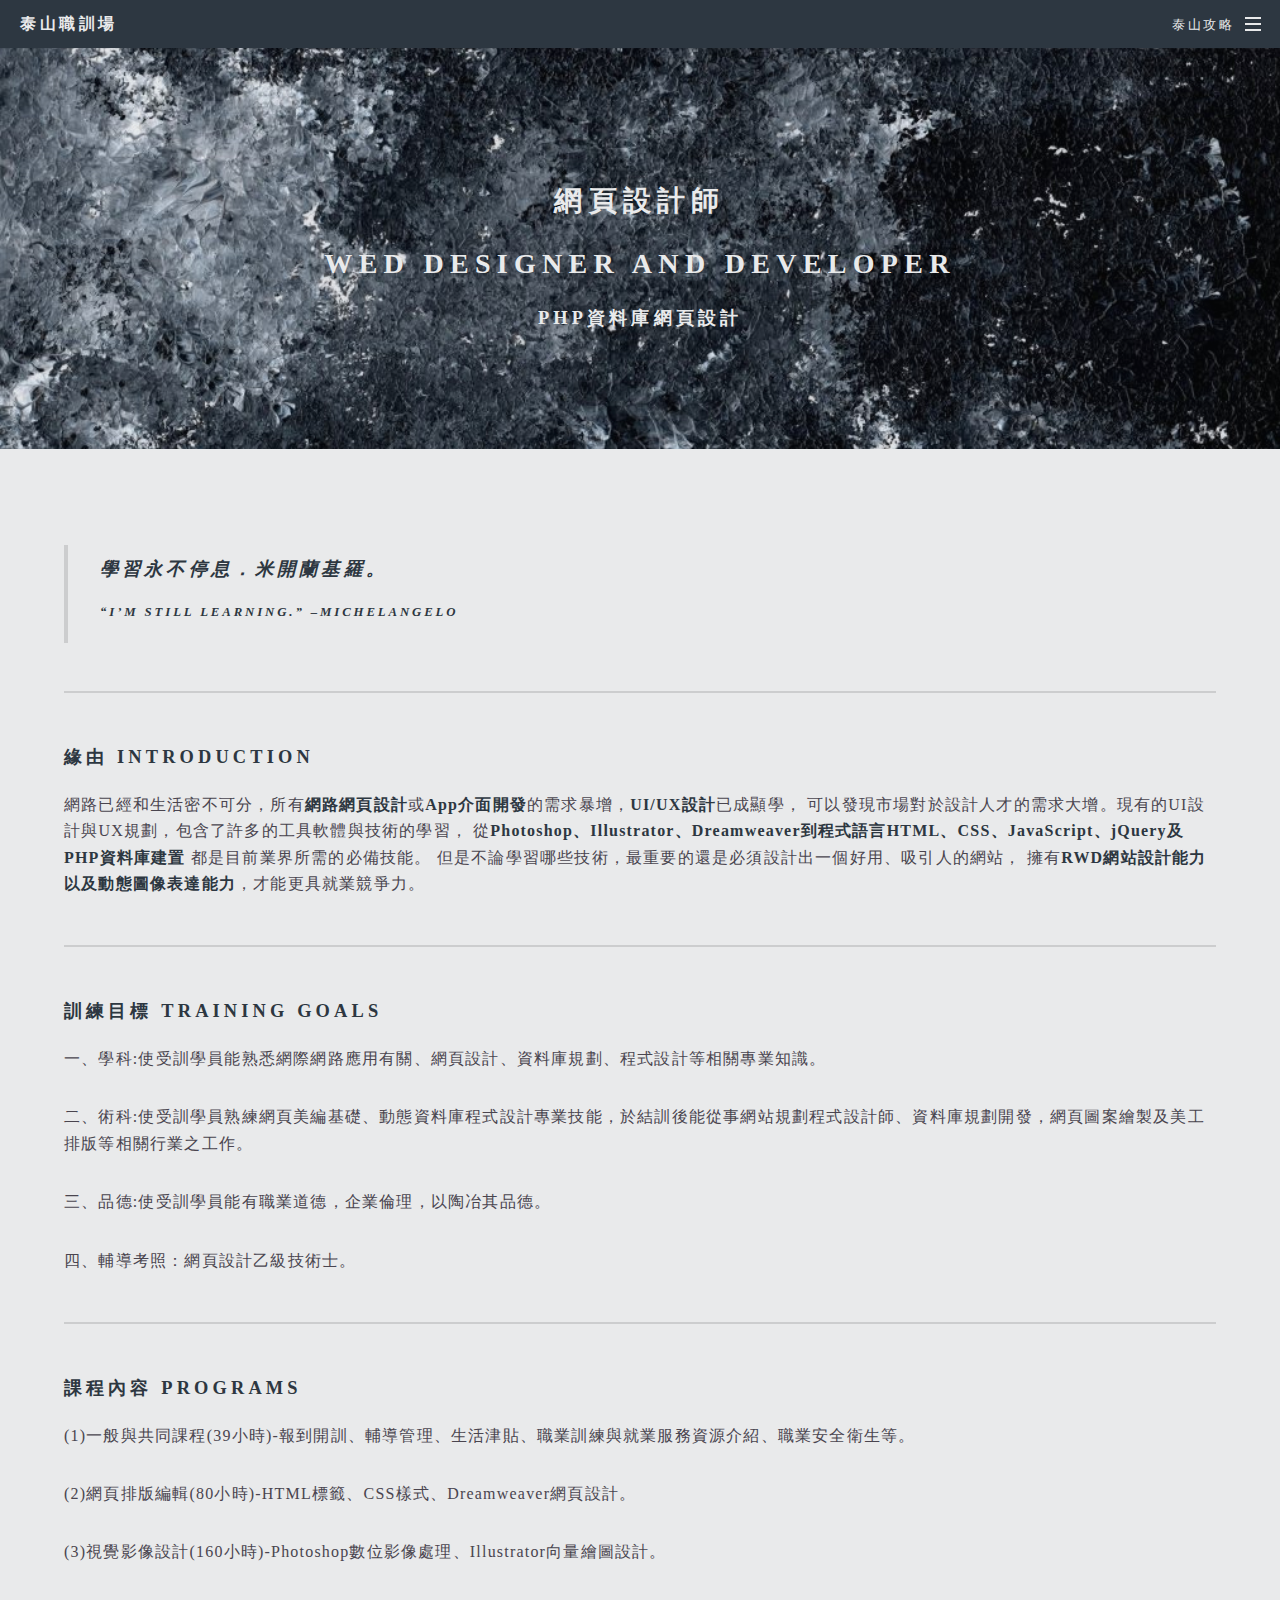
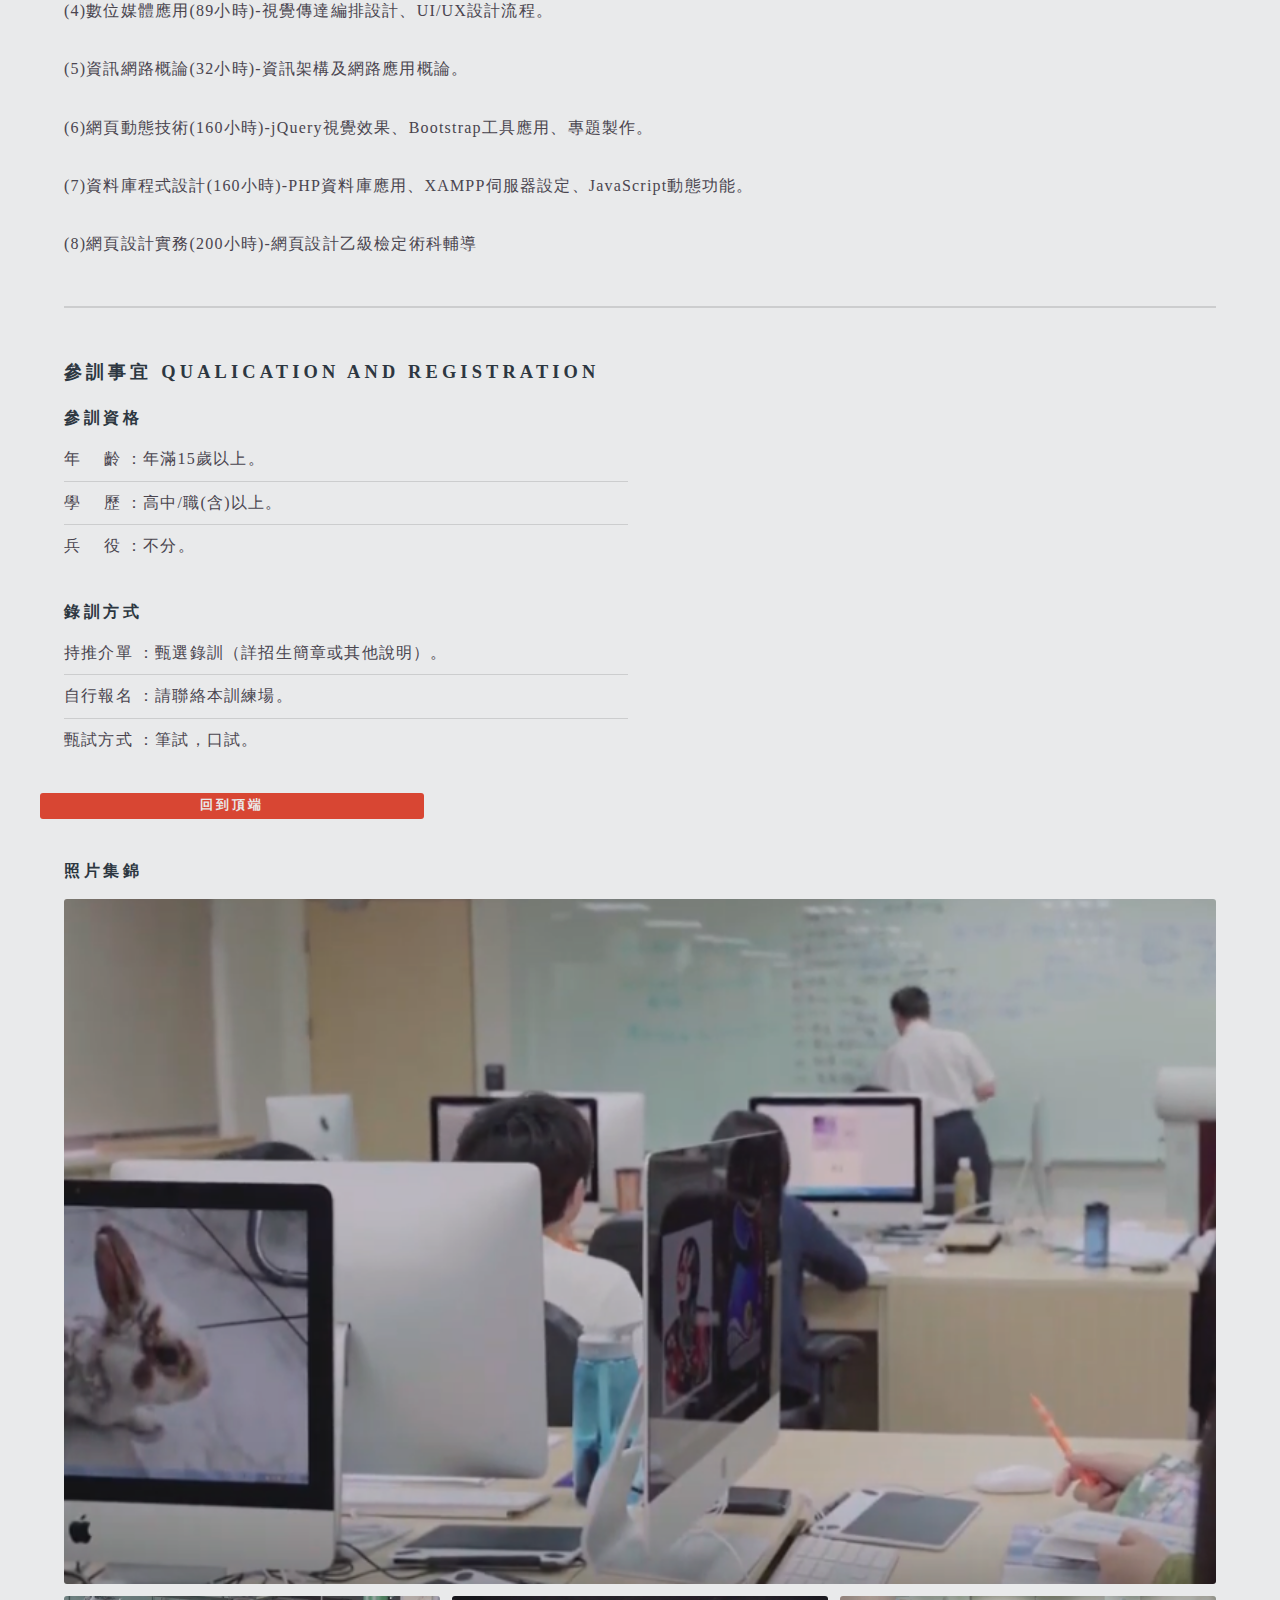
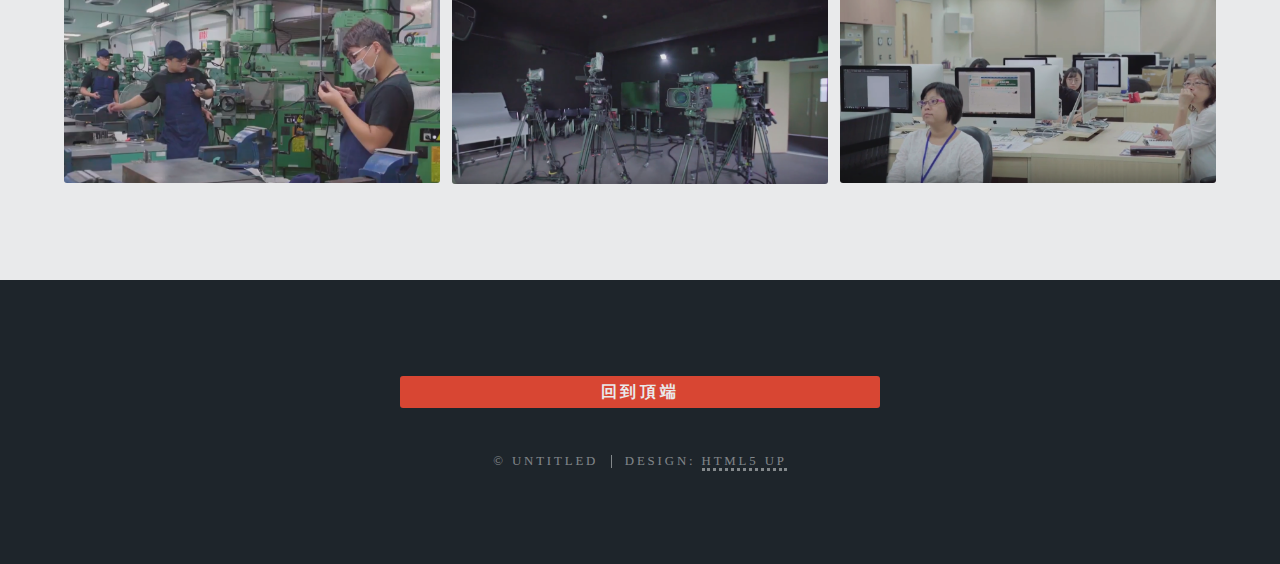
==== commit 61f25d8e: "to add TS center 2nd page" ====
--- a/elements.html
+++ b/elements.html
@@ -11,6 +11,15 @@
 		<meta name="viewport" content="width=device-width, initial-scale=1, user-scalable=no" />
 		<link rel="stylesheet" href="assets/css/main.css" />
 		<noscript><link rel="stylesheet" href="assets/css/noscript.css" /></noscript>
+		<style>
+		.bgm {
+						background-image: url("./images/martial-arts.jpg");
+						background-size: contain;
+
+		}
+	
+		
+		</style>
 	</head>
 	<body class="is-preload">
 
@@ -19,61 +28,82 @@
 
 				<!-- Header -->
 					<header id="header">
-						<h1><a href="index.html">Spectral</a></h1>
+						<h1><a href="index.html">泰⼭職訓場</a></h1>
 						<nav id="nav">
-							<ul>
-								<li class="special">
-									<a href="#menu" class="menuToggle"><span>Menu</span></a>
-									<div id="menu">
-										<ul>
-											<li><a href="index.html">Home</a></li>
-											<li><a href="generic.html">Generic</a></li>
-											<li><a href="elements.html">Elements</a></li>
-											<li><a href="#">Sign Up</a></li>
-											<li><a href="#">Log In</a></li>
-										</ul>
-									</div>
-								</li>
-							</ul>
-						</nav>
+								<ul>
+									<li class="special">
+										<a href="#menu" class="menuToggle"><span>泰山攻略</span></a>
+										<div id="menu">
+											<ul>
+												<li><a href="index.html">首頁</a></li>												
+												<li><a href="elements.html">網頁設計師</a></li>
+												<!-- <li><a href="#">夢想家註冊</a></li>
+												<li><a href="#">登錄</a></li> -->
+											</ul>
+										</div>
+									</li>
+								</ul>
+							</nav>
 					</header>
 
 				<!-- Main -->
-					<article id="main">
+					<article class="bgm" id="main">
 						<header>
-							<h2>Elements</h2>
-							<p>Aliquam ut ex ut interdum donec amet imperdiet eleifend</p>
+							<h2>網頁設計師</h2>
+							<h2>WED DESIGNER AND DEVELOPER</h2>
+					
+							<h3>PHP資料庫網頁設計</h3>
 						</header>
 						<section class="wrapper style5">
 							<div class="inner">
+									<blockquote>
+											<h3>學習永不停息．米開蘭基羅。</h3>
+											<h5> “I’M STILL LEARNING.” –MICHELANGELO</h5>	
+									</blockquote>
+									<hr>
 
 								<section>
-									<h4>Text</h4>
-									<p>This is <b>bold</b> and this is <strong>strong</strong>. This is <i>italic</i> and this is <em>emphasized</em>.
-									This is <sup>superscript</sup> text and this is <sub>subscript</sub> text.
-									This is <u>underlined</u> and this is code: <code>for (;;) { ... }</code>. Finally, <a href="#">this is a link</a>.</p>
+									<h3>緣由 Introduction</h3> 
+									
+									<p> 網路已經和生活密不可分，所有<b>網路網頁設計</b>或<b>App介面開發</b>的需求暴增，<strong>UI/UX設計</strong>已成顯學，
+										可以發現市場對於設計人才的需求大增。現有的UI設計與UX規劃，包含了許多的工具軟體與技術的學習，
+										從<b>Photoshop、Illustrator、Dreamweaver到程式語言HTML、CSS、JavaScript、jQuery及PHP資料庫建置</b>
+										都是目前業界所需的必備技能。
+										但是不論學習哪些技術，最重要的還是必須設計出一個好用、吸引人的網站，
+										擁有<b>RWD網站設計能力以及動態圖像表達能力</b>，才能更具就業競爭力。
+									</p>
+									<hr />								 
+									
+
+									<header>
+										<h3>訓練目標 Training Goals</h3>									
+									</header>
+
+									<p>一、學科:使受訓學員能熟悉網際網路應用有關、網頁設計、資料庫規劃、程式設計等相關專業知識。</p>
+									<p>二、術科:使受訓學員熟練網頁美編基礎、動態資料庫程式設計專業技能，於結訓後能從事網站規劃程式設計師、資料庫規劃開發，網頁圖案繪製及美工排版等相關行業之工作。</p>
+									<p>三、品德:使受訓學員能有職業道德，企業倫理，以陶冶其品德。</p>
+									<p>四、輔導考照：網頁設計乙級技術士。</p>
+									<hr>
+
+									
+									<header>
+											<h3>課程內容 Programs</h3>									
+										</header>
+
+										<p>(1)一般與共同課程(39小時)-報到開訓、輔導管理、生活津貼、職業訓練與就業服務資源介紹、職業安全衛生等。</p>
+										<p>(2)網頁排版編輯(80小時)-HTML標籤、CSS樣式、Dreamweaver網頁設計。</p>
+										<p>(3)視覺影像設計(160小時)-Photoshop數位影像處理、Illustrator向量繪圖設計。</p>
+										<p>(4)數位媒體應用(89小時)-視覺傳達編排設計、UI/UX設計流程。</p>
+										<p>(5)資訊網路概論(32小時)-資訊架構及網路應用概論。</p>
+										<p>(6)網頁動態技術(160小時)-jQuery視覺效果、Bootstrap工具應用、專題製作。</p>
+										<p>(7)資料庫程式設計(160小時)-PHP資料庫應用、XAMPP伺服器設定、JavaScript動態功能。</p>
+										<p>(8)網頁設計實務(200小時)-網頁設計乙級檢定術科輔導</p>
 									<hr />
-									<header>
-										<h4>Heading with a Subtitle</h4>
-										<p>Lorem ipsum dolor sit amet nullam id egestas urna aliquam</p>
-									</header>
-									<p>Nunc lacinia ante nunc ac lobortis. Interdum adipiscing gravida odio porttitor sem non mi integer non faucibus ornare mi ut ante amet placerat aliquet. Volutpat eu sed ante lacinia sapien lorem accumsan varius montes viverra nibh in adipiscing blandit tempus accumsan.</p>
-									<header>
-										<h5>Heading with a Subtitle</h5>
-										<p>Lorem ipsum dolor sit amet nullam id egestas urna aliquam</p>
-									</header>
-									<p>Nunc lacinia ante nunc ac lobortis. Interdum adipiscing gravida odio porttitor sem non mi integer non faucibus ornare mi ut ante amet placerat aliquet. Volutpat eu sed ante lacinia sapien lorem accumsan varius montes viverra nibh in adipiscing blandit tempus accumsan.</p>
-									<hr />
-									<h2>Heading Level 2</h2>
-									<h3>Heading Level 3</h3>
-									<h4>Heading Level 4</h4>
-									<h5>Heading Level 5</h5>
-									<h6>Heading Level 6</h6>
-									<hr />
-									<h5>Blockquote</h5>
-									<blockquote>Fringilla nisl. Donec accumsan interdum nisi, quis tincidunt felis sagittis eget tempus euismod. Vestibulum ante ipsum primis in faucibus vestibulum. Blandit adipiscing eu felis iaculis volutpat ac adipiscing accumsan faucibus. Vestibulum ante ipsum primis in faucibus lorem ipsum dolor sit amet nullam adipiscing eu felis.</blockquote>
-									<h5>Preformatted</h5>
-									<pre><code>i = 0;
+									
+
+									
+									<!-- <h5>Preformatted</h5> -->
+									<!-- <pre><code>i = 0;
 
 while (!deck.isInOrder()) {
   print 'Iteration ' + i;
@@ -81,27 +111,33 @@
   i++;
 }
 
-print 'It took ' + i + ' iterations to sort the deck.';</code></pre>
+print 'It took ' + i + ' iterations to sort the deck.';</code></pre> -->
 								</section>
 
+								
+								
+
 								<section>
-									<h4>Lists</h4>
+									<h3>參訓事宜 Qualication and Registration</h3>
 									<div class="row">
 										<div class="col-6 col-12-medium">
-											<h5>Unordered</h5>
-											<ul>
-												<li>Dolor pulvinar etiam.</li>
-												<li>Sagittis adipiscing.</li>
-												<li>Felis enim feugiat.</li>
-											</ul>
-											<h5>Alternate</h5>
+											<h4>參訓資格</h4>
 											<ul class="alt">
-												<li>Dolor pulvinar etiam.</li>
-												<li>Sagittis adipiscing.</li>
-												<li>Felis enim feugiat.</li>
-											</ul>
-										</div>
-										<div class="col-6 col-12-medium">
+												<li>年　 齡 ：年滿15歲以上。</li>
+												<li>學　 歷 ：高中/職(含)以上。</li>
+												<li>兵　 役 ：不分。</li>
+											</ul>
+
+											<h4>錄訓方式</h4>
+											<ul class="alt">
+												<li>持推介單 ：甄選錄訓（詳招生簡章或其他說明）。</li>
+												<li>自行報名 ：請聯絡本訓練場。</li>
+												<li>甄試方式 ：筆試，口試。</li>
+											</ul>
+										</div>
+
+
+										<!-- <div class="col-6 col-12-medium">
 											<h5>Ordered</h5>
 											<ol>
 												<li>Dolor pulvinar etiam.</li>
@@ -118,7 +154,10 @@
 												<li><a href="#" class="icon fab fa-instagram"><span class="label">Instagram</span></a></li>
 												<li><a href="#" class="icon fab fa-github"><span class="label">Github</span></a></li>
 											</ul>
-										</div>
+										</div> -->
+
+
+<!-- 										
 									</div>
 									<h5>Actions</h5>
 									<div class="row">
@@ -248,9 +287,12 @@
 									</div>
 								</section>
 
-								<section>
-									<h4>Buttons</h4>
-									<ul class="actions">
+								<section> -->
+
+
+
+									<!-- <h4>Buttons</h4> -->
+									<!-- <ul class="actions">
 										<li><a href="#" class="button primary">Primary</a></li>
 										<li><a href="#" class="button">Default</a></li>
 									</ul>
@@ -258,28 +300,34 @@
 										<li><a href="#" class="button large">Large</a></li>
 										<li><a href="#" class="button">Default</a></li>
 										<li><a href="#" class="button small">Small</a></li>
-									</ul>
+									</ul> -->
+
+<!-- 									
 									<ul class="actions fit">
 										<li><a href="#" class="button fit">Fit</a></li>
 										<li><a href="#" class="button primary fit">Fit</a></li>
 										<li><a href="#" class="button fit">Fit</a></li>
+									</ul> -->
+
+
+									<ul class="actions fit small">
+										 <li><a href="#" class="button primary fit small">回到頂端</a></li>
+										<!-- <li><a href="#" class="button fit small">Fit + Small</a></li> -->
+										<!-- <li><a href="#" class="button primary fit small">Fit + Small</a></li> -->
 									</ul>
-									<ul class="actions fit small">
-										<li><a href="#" class="button primary fit small">Fit + Small</a></li>
-										<li><a href="#" class="button fit small">Fit + Small</a></li>
-										<li><a href="#" class="button primary fit small">Fit + Small</a></li>
-									</ul>
-									<ul class="actions">
+									
+									<!-- <ul class="actions">
 										<li><a href="#" class="button primary icon fas fa-download">Icon</a></li>
 										<li><a href="#" class="button icon fas fa-download">Icon</a></li>
 									</ul>
 									<ul class="actions">
 										<li><span class="button primary disabled">Disabled</span></li>
 										<li><span class="button disabled">Disabled</span></li>
-									</ul>
+									</ul> -->
 								</section>
 
-								<section>
+
+								<!-- <section>
 									<h4>Form</h4>
 									<form method="post" action="#">
 										<div class="row gtr-uniform">
@@ -329,36 +377,38 @@
 											</div>
 										</div>
 									</form>
-								</section>
+								</section> -->
 
 								<section>
-									<h4>Image</h4>
-									<h5>Fit</h5>
+									<h4>照片集錦</h4>
+									<!-- <h5>Fit</h5> -->
 									<div class="box alt">
 										<div class="row gtr-50 gtr-uniform">
-											<div class="col-12"><span class="image fit"><img src="images/banner.jpg" alt="" /></span></div>
-											<div class="col-4"><span class="image fit"><img src="images/pic01.jpg" alt="" /></span></div>
-											<div class="col-4"><span class="image fit"><img src="images/pic02.jpg" alt="" /></span></div>
-											<div class="col-4"><span class="image fit"><img src="images/pic03.jpg" alt="" /></span></div>
-											<div class="col-4"><span class="image fit"><img src="images/pic03.jpg" alt="" /></span></div>
-											<div class="col-4"><span class="image fit"><img src="images/pic02.jpg" alt="" /></span></div>
+										 <div class="col-12"><span class="image fit"><img src="./images/00a.png" alt="" /></span></div> 
+											<div class="col-4"><span class="image fit"><img src="./images/00b.png" alt="" /></span></div>
+											<div class="col-4"><span class="image fit"><img src="./images/00c.png" alt="" /></span></div>
+											<div class="col-4"><span class="image fit"><img src="./images/00d.png" alt="" /></span></div>
+											<!-- <div class="col-4"><span class="image fit"><img src="images/pic03.jpg" alt="" /></span></div> -->
+											<!-- <div class="col-4"><span class="image fit"><img src="images/pic02.jpg" alt="" /></span></div>
 											<div class="col-4"><span class="image fit"><img src="images/pic01.jpg" alt="" /></span></div>
 											<div class="col-4"><span class="image fit"><img src="images/pic02.jpg" alt="" /></span></div>
 											<div class="col-4"><span class="image fit"><img src="images/pic01.jpg" alt="" /></span></div>
-											<div class="col-4"><span class="image fit"><img src="images/pic03.jpg" alt="" /></span></div>
+											<div class="col-4"><span class="image fit"><img src="images/pic03.jpg" alt="" /></span></div> -->
 										</div>
 									</div>
-									<h5>Left &amp; Right</h5>
+
+<!-- 圖繞文區 -->
+									<!-- <h5>Left &amp; Right</h5>
 									<p><span class="image left"><img src="images/pic04.jpg" alt="" /></span>Morbi mattis mi consectetur tortor elementum, varius pellentesque velit convallis. Aenean tincidunt lectus auctor mauris maximus, ac scelerisque ipsum tempor. Duis vulputate ex et ex tincidunt, quis lacinia velit aliquet. Duis non efficitur nisi, id malesuada justo. Maecenas sagittis felis ac sagittis semper. Curabitur purus leo, tempus sed finibus eget, fringilla quis risus. Maecenas et lorem quis sem varius sagittis et a est. Maecenas iaculis iaculis sem. Donec vel dolor at arcu tincidunt bibendum. Interdum et malesuada fames ac ante ipsum primis in faucibus. Fusce ut aliquet justo. Donec id neque ipsum. Integer eget ultricies odio. Nam vel ex a orci fringilla tincidunt. Aliquam eleifend ligula non velit accumsan cursus. Etiam ut gravida sapien. Morbi mattis mi consectetur tortor elementum, varius pellentesque velit convallis. Aenean tincidunt lectus auctor mauris maximus, ac scelerisque ipsum tempor. Duis vulputate ex et ex tincidunt, quis lacinia velit aliquet. Duis non efficitur nisi, id malesuada justo. Maecenas sagittis felis ac sagittis semper. Curabitur purus leo, tempus sed finibus eget, fringilla quis risus. Maecenas et lorem quis sem varius sagittis et a est. Maecenas iaculis iaculis sem. Donec vel dolor at arcu tincidunt bibendum. Interdum et malesuada fames ac ante ipsum primis in faucibus. Fusce ut aliquet justo. Donec id neque ipsum. Integer eget ultricies odio. Nam vel ex a orci fringilla tincidunt. Aliquam eleifend ligula non velit accumsan cursus. Etiam ut gravida sapien.</p>
-									<p><span class="image right"><img src="images/pic05.jpg" alt="" /></span>Vestibulum ultrices risus velit, sit amet blandit massa auctor sit amet. Sed eu lectus sem. Phasellus in odio at ipsum porttitor mollis id vel diam. Praesent sit amet posuere risus, eu faucibus lectus. Vivamus ex ligula, tempus pulvinar ipsum in, auctor porta quam. Proin nec dui cursus, posuere dui eget interdum. Fusce lectus magna, sagittis at facilisis vitae, pellentesque at etiam. Quisque posuere leo quis sem commodo, vel scelerisque nisi scelerisque. Suspendisse id quam vel tortor tincidunt suscipit. Nullam auctor orci eu dolor consectetur, interdum ullamcorper ante tincidunt. Mauris felis nec felis elementum varius. Nam sapien ante, varius in pulvinar vitae, rhoncus id massa. Donec varius ex in mauris ornare, eget euismod urna egestas. Etiam lacinia tempor ipsum, sodales porttitor justo. Aliquam dolor quam, semper in tortor eu, volutpat efficitur quam. Fusce nec fermentum nisl. Aenean erat diam, tempus aliquet erat. Etiam iaculis nulla ipsum, et pharetra libero rhoncus ut. Phasellus rutrum cursus velit, eget condimentum nunc blandit vel. In at pulvinar lectus. Morbi diam ante, vulputate et imperdiet eget, fermentum non dolor. Ut eleifend sagittis tincidunt. Sed viverra commodo mi, ac rhoncus justo. Duis neque ligula, elementum ut enim vel, posuere finibus justo. Vivamus facilisis maximus nibh quis pulvinar. Quisque hendrerit in ipsum id tellus facilisis fermentum. Proin mauris dui.</p>
+									<p><span class="image right"><img src="images/pic05.jpg" alt="" /></span>Vestibulum ultrices risus velit, sit amet blandit massa auctor sit amet. Sed eu lectus sem. Phasellus in odio at ipsum porttitor mollis id vel diam. Praesent sit amet posuere risus, eu faucibus lectus. Vivamus ex ligula, tempus pulvinar ipsum in, auctor porta quam. Proin nec dui cursus, posuere dui eget interdum. Fusce lectus magna, sagittis at facilisis vitae, pellentesque at etiam. Quisque posuere leo quis sem commodo, vel scelerisque nisi scelerisque. Suspendisse id quam vel tortor tincidunt suscipit. Nullam auctor orci eu dolor consectetur, interdum ullamcorper ante tincidunt. Mauris felis nec felis elementum varius. Nam sapien ante, varius in pulvinar vitae, rhoncus id massa. Donec varius ex in mauris ornare, eget euismod urna egestas. Etiam lacinia tempor ipsum, sodales porttitor justo. Aliquam dolor quam, semper in tortor eu, volutpat efficitur quam. Fusce nec fermentum nisl. Aenean erat diam, tempus aliquet erat. Etiam iaculis nulla ipsum, et pharetra libero rhoncus ut. Phasellus rutrum cursus velit, eget condimentum nunc blandit vel. In at pulvinar lectus. Morbi diam ante, vulputate et imperdiet eget, fermentum non dolor. Ut eleifend sagittis tincidunt. Sed viverra commodo mi, ac rhoncus justo. Duis neque ligula, elementum ut enim vel, posuere finibus justo. Vivamus facilisis maximus nibh quis pulvinar. Quisque hendrerit in ipsum id tellus facilisis fermentum. Proin mauris dui.</p> -->
 								</section>
 
 							</div>
 						</section>
 					</article>
 
-				<!-- Footer -->
-					<footer id="footer">
+				<!--原來的 ORIGINAL Footer -->
+					<!-- <footer id="footer">
 						<ul class="icons">
 							<li><a href="#" class="icon fab fa-twitter"><span class="label">Twitter</span></a></li>
 							<li><a href="#" class="icon fab fa-facebook"><span class="label">Facebook</span></a></li>
@@ -371,7 +421,25 @@
 						</ul>
 					</footer>
 
-			</div>
+			</div> -->
+
+
+			<footer id="footer">
+					<ul class="actions stacked">
+							<li><a href="#" class="button fit primary">回到頂端</a></li>
+							<!-- <li><a href="#" class="button fit">了解更多</a></li> -->
+			</ul>	
+				<!-- <ul class="icons">
+					<li><a href="#" class="icon fab fa-twitter"><span class="label">Twitter</span></a></li>
+					<li><a href="#" class="icon fab fa-facebook"><span class="label">Facebook</span></a></!--> 
+					<!-- <li><a href="#" class="icon fab fa-instagram"><span class="label">Instagram</span></a></li>
+					<li><a href="#" class="icon fab fa-dribbble"><span class="label">Dribbble</span></a></li>
+					<li><a href="#" class="icon far fa-envelope"><span class="label">Email</span></a></li> -->
+				<!-- </ul> -->
+				<ul class="copyright">
+					<li>&copy; Untitled</li><li>Design: <a href="http://html5up.net">HTML5 UP</a></li>
+				</ul>
+			</footer>
 
 		<!-- Scripts -->
 			<script src="assets/js/jquery.min.js"></script>
--- a/assets/css/main.css
+++ b/assets/css/main.css
@@ -31,8 +31,15 @@
 	display: block;}
 
 body {
-	line-height: 1;
-
+	line-height: 1;	
+}
+/* mer */
+div.map {
+	padding: 20px;
+	width: 100%;
+	height: 400px;
+	display: flex;	
+	background-color: black;
 }
 
 ol, ul {
@@ -104,7 +111,7 @@
 		}
 
 	body, input, select, textarea {
-		color: #fff;
+		color:gray;
 		font-family: "Open Sans", Helvetica, sans-serif;
 		font-size: 15pt;
 		font-weight: 400;
@@ -1758,8 +1765,8 @@
 
 /* Section/Article */
 
-	section.special, article.special {
-		text-align: center;
+section.special, article.special {
+		text-align: center; 
 	}
 
 	header p {
@@ -2401,11 +2408,11 @@
 		color: #fff;
 		cursor: pointer;
 		display: inline-block;
-		font-size: 0.8em;
+		font-size: 1em;
 		font-weight: 600;
-		height: 3.125em;
+		height: 2em;
 		letter-spacing: 0.225em;
-		line-height: 3.125em;
+		line-height: 2em;
 		max-width: 30em;
 		padding: 0 2.75em;
 		text-align: center;
@@ -2421,7 +2428,7 @@
 		input[type="button"]:hover,
 		button:hover,
 		.button:hover {
-			background-color: rgba(144, 144, 144, 0.25);
+			background-color: rgba(50, 50, 50, 1);
 		}
 
 		input[type="submit"]:active,
@@ -2479,7 +2486,7 @@
 			input[type="button"].primary:hover,
 			button.primary:hover,
 			.button.primary:hover {
-				background-color: #ef5e4a !important;
+				background-color: #490e06 !important;
 			}
 
 			input[type="submit"].primary:active,
@@ -2685,27 +2692,27 @@
 		}
 
 		.spotlight:nth-child(1) {
-			background-color: rgba(0, 0, 0, 0.075);
+			background-color: rgba(0, 0, 0, 0.15);
 		}
 
 		.spotlight:nth-child(2) {
-			background-color: rgba(0, 0, 0, 0.15);
+			background-color: rgb(29, 3, 3);
 		}
 
 		.spotlight:nth-child(3) {
 			background-color: rgba(0, 0, 0, 0.225);
 		}
-
+/* 影片background */
 		.spotlight:nth-child(4) {
-			background-color: rgba(0, 0, 0, 0.3);
-		}
-
+			background-color: rgb(20, 20, 54);
+		}
+/* 智能數位職能計畫background */
 		.spotlight:nth-child(5) {
-			background-color: rgba(0, 0, 0, 0.375);
-		}
-
+			background-color: rgb(68, 15, 0);
+		}
+/* //精密工業background */
 		.spotlight:nth-child(6) {
-			background-color: rgba(0, 0, 0, 0.45);
+			background-color: rgb(22, 59, 22);
 		}
 
 		.spotlight:nth-child(7) {
@@ -3119,14 +3126,16 @@
 				}
 
 			}
-
+/* 住址 */
 		.wrapper.style4 {
-			background-color: transparent;
+			/* background-color: transparent; */
+			background-color:   #21b2a6;
+			color: #ffffff;
 		}
 
 		.wrapper.style5 {
-			background-color: #ffffff;
-			color: #4E4852;
+			background-color: #ffffff; 			
+			color: #4E4852; 
 		}
 
 			.wrapper.style5 strong, .wrapper.style5 b {
@@ -3306,7 +3315,7 @@
 		-webkit-transition: opacity 0.5s ease;
 		-ms-transition: opacity 0.5s ease;
 		transition: opacity 0.5s ease;
-		opacity: 1;
+		opacity: 0.9;
 		padding-top: 3em;
 	}
 
@@ -3803,13 +3812,13 @@
 		}
 
 /* Main */
-
+/* mer */
 	#main > header {
 		padding: 12em 0 10em 0 ;
-		background-image: -moz-linear-gradient(top, rgba(0,0,0,0.5), rgba(0,0,0,0.5)), url("../../images/banner.jpg");
-		background-image: -webkit-linear-gradient(top, rgba(0,0,0,0.5), rgba(0,0,0,0.5)), url("../../images/banner.jpg");
-		background-image: -ms-linear-gradient(top, rgba(0,0,0,0.5), rgba(0,0,0,0.5)), url("../../images/banner.jpg");
-		background-image: linear-gradient(top, rgba(0,0,0,0.5), rgba(0,0,0,0.5)), url("../../images/banner.jpg");
+		/* background-image: -moz-linear-gradient(top, rgba(0,0,0,0.5), rgba(0,0,0,0.5)), url("../../images/banner-TS.png");
+		background-image: -webkit-linear-gradient(top, rgba(0,0,0,0.5), rgba(0,0,0,0.5)), url("../../images/banner-TS.png");
+		background-image: -ms-linear-gradient(top, rgba(0,0,0,0.5), rgba(0,0,0,0.5)), url("../../images/banner-TS.png"); */
+		background-image: linear-gradient(top, rgba(0,0,0,0.5), rgba(0,0,0,0.5)), url("../../images/banner-TS.png");
 		background-attachment: fixed;
 		background-position: center center;
 		background-repeat: no-repeat;
@@ -3956,10 +3965,10 @@
 /* Landing */
 
 	body.landing #page-wrapper {
-		background-image: -moz-linear-gradient(top, rgba(0,0,0,0.5), rgba(0,0,0,0.5)), url("../../images/banner.jpg");
-		background-image: -webkit-linear-gradient(top, rgba(0,0,0,0.5), rgba(0,0,0,0.5)), url("../../images/banner.jpg");
-		background-image: -ms-linear-gradient(top, rgba(0,0,0,0.5), rgba(0,0,0,0.5)), url("../../images/banner.jpg");
-		background-image: linear-gradient(top, rgba(0,0,0,0.5), rgba(0,0,0,0.5)), url("../../images/banner.jpg");
+		background-image: -moz-linear-gradient(top, rgba(0,0,0,0.1), rgba(0,0,0,0.1)), url("../../images/banner-TS.png");
+		background-image: -webkit-linear-gradient(top, rgba(0,0,0,0.1), rgba(0,0,0,0.1)), url("../../images/banner-TS.png");
+		background-image: -ms-linear-gradient(top, rgba(0,0,0,0.1), rgba(0,0,0,0.1)), url("../../images/banner-TS.png");
+		background-image: linear-gradient(top, rgba(0,0,0,0.1), rgba(0,0,0,0.1)), url("../../images/banner-TS.png"); 
 		background-attachment: fixed;
 		background-position: center center;
 		background-repeat: no-repeat;
@@ -3977,10 +3986,10 @@
 
 	body.is-mobile.landing #banner,
 	body.is-mobile.landing .wrapper.style4 {
-		background-image: -moz-linear-gradient(top, rgba(0,0,0,0.5), rgba(0,0,0,0.5)), url("../../images/banner.jpg");
-		background-image: -webkit-linear-gradient(top, rgba(0,0,0,0.5), rgba(0,0,0,0.5)), url("../../images/banner.jpg");
-		background-image: -ms-linear-gradient(top, rgba(0,0,0,0.5), rgba(0,0,0,0.5)), url("../../images/banner.jpg");
-		background-image: linear-gradient(top, rgba(0,0,0,0.5), rgba(0,0,0,0.5)), url("../../images/banner.jpg");
+		background-image: -moz-linear-gradient(top, rgba(0,0,0,0.5), rgba(0,0,0,0.5)), url("../../images/banner-TS.png");
+		background-image: -webkit-linear-gradient(top, rgba(0,0,0,0.5), rgba(0,0,0,0.5)), url("../../images/banner-TS.png");
+		background-image: -ms-linear-gradient(top, rgba(0,0,0,0.5), rgba(0,0,0,0.5)), url("../../images/banner-TS.png");
+		background-image: linear-gradient(top, rgba(0,0,0,0.5), rgba(0,0,0,0.5)), url("../../images/banner-TS.png");
 		background-position: center center;
 		background-repeat: no-repeat;
 		background-size: cover;
